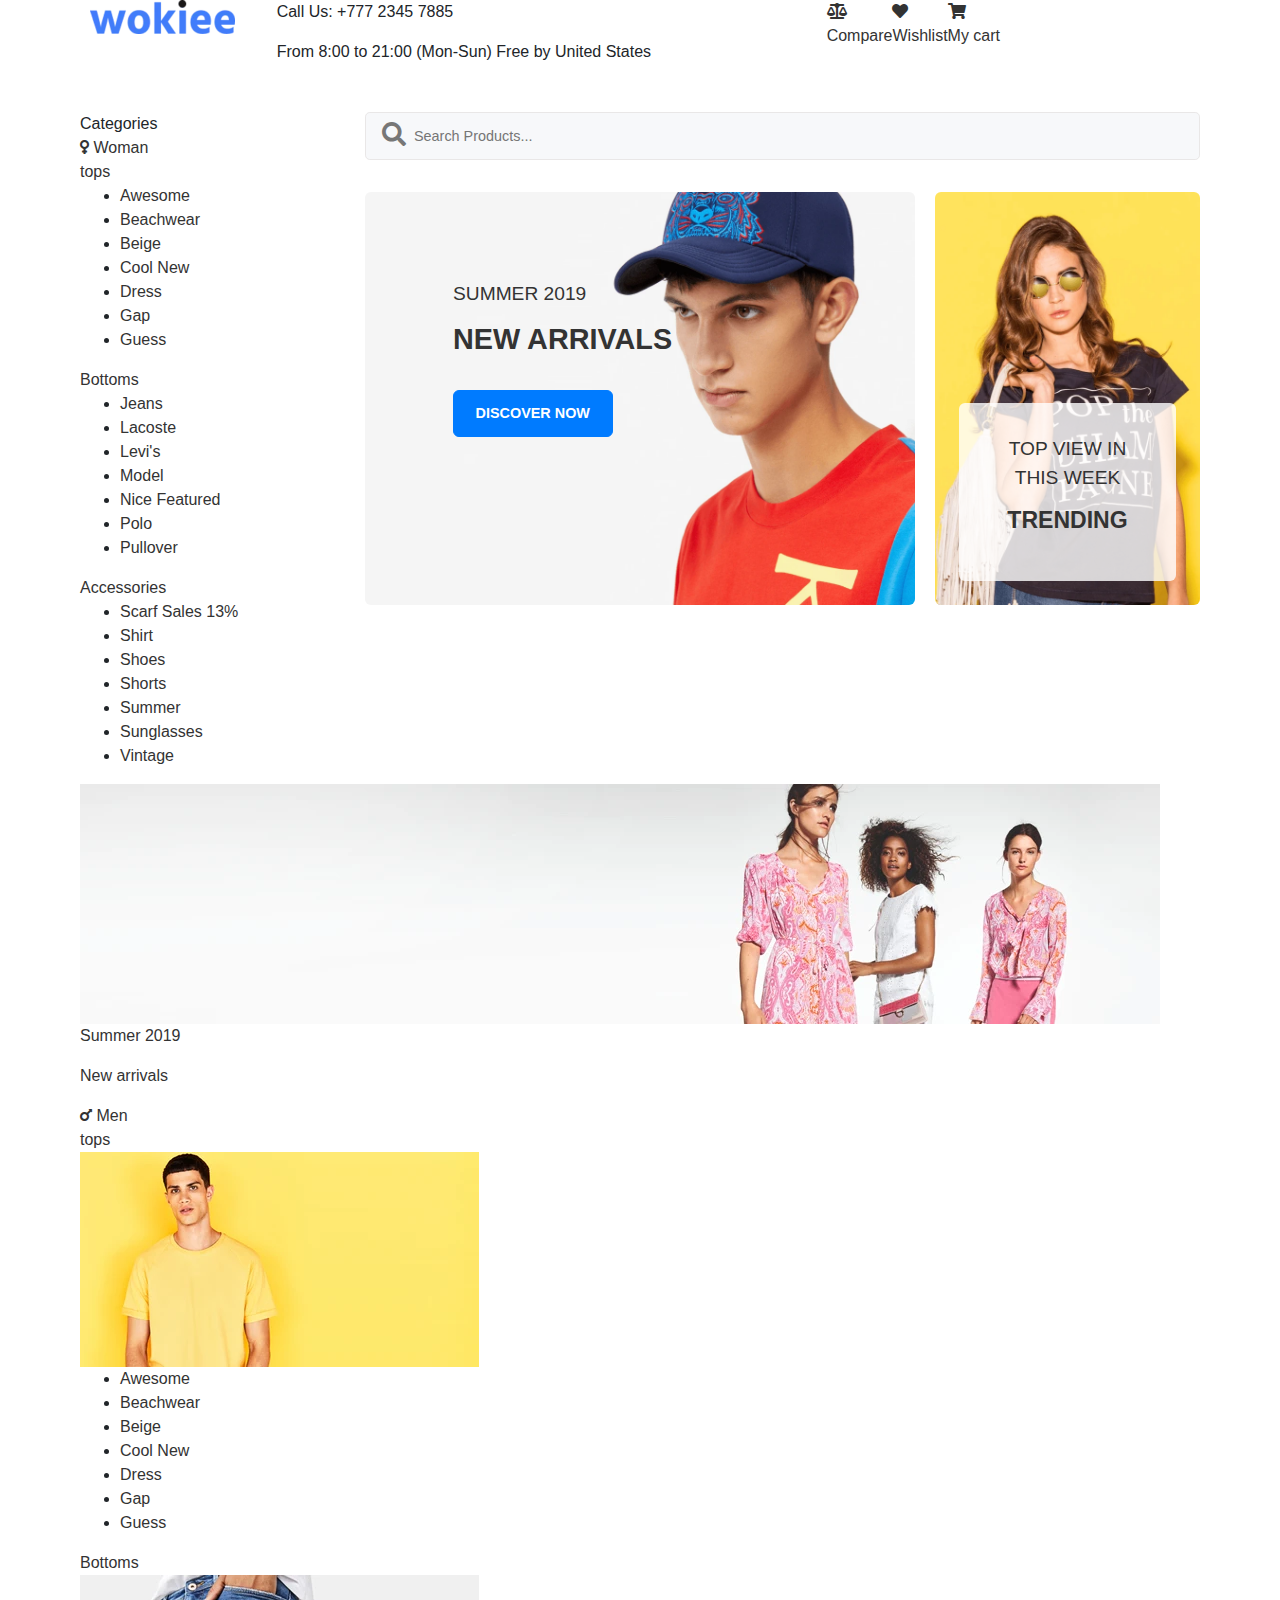
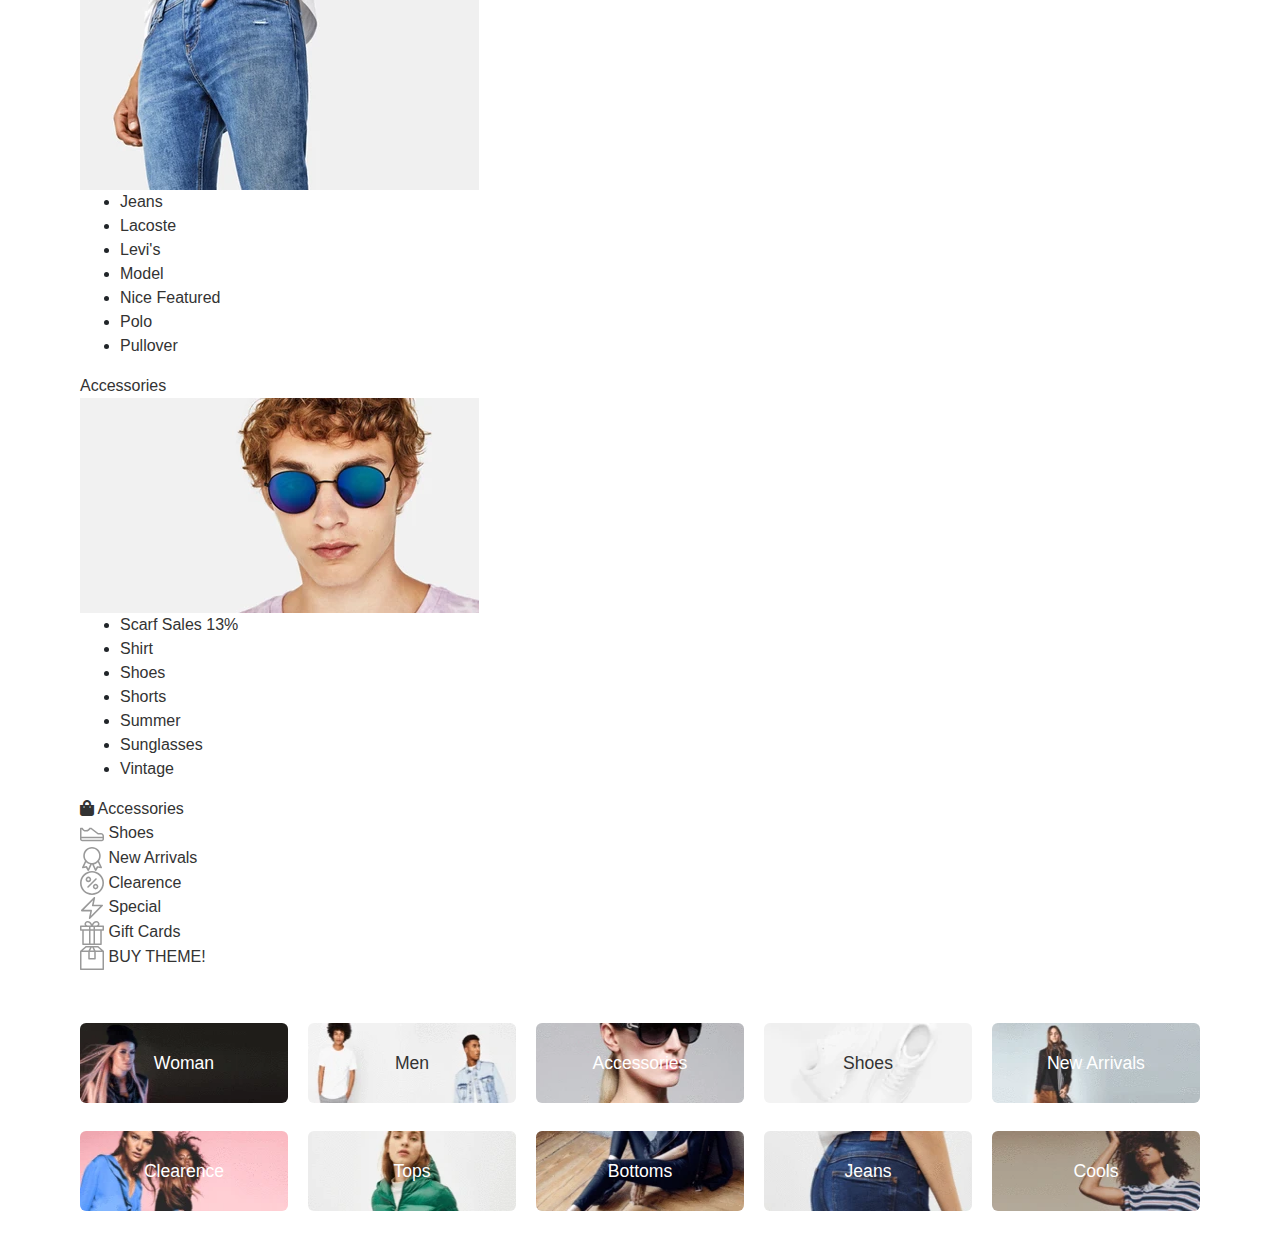
==== index.html @ 0d1ea617 "add and edit styling of componets: header, Menu, SearchBar, Banner, FeaturedCategories to home" ====
<!DOCTYPE html>
<html lang="en">
<head>
    <meta charset="UTF-8">
    <meta name="viewport" content="width=device-width, initial-scale=1.0">
    <title>My shop</title>
    <link rel="stylesheet" href="/assets/css/all.css">
    <link rel="stylesheet" href="/assets/css/bootstrap.min.css">
    <link rel="stylesheet" href="/assets/css/owl.carousel.min.css">
    <link rel="stylesheet" href="/assets/css/owl.theme.default.min.css">
    <link rel="stylesheet" href="/assets/css/index.css">
    <link rel="stylesheet" href="/views/components/Header/header.css">
    <link rel="stylesheet" href="/views/components/Menu/menu.css">
    <link rel="stylesheet" href="/views/components/SearchBar/searchbar.css">
    <link rel="stylesheet" href="/views/components/Banner/banner.css">
    <link rel="stylesheet" href="/views/components/FeaturedCategories/featured-categories.css">

</head>
<body>
    <div class="container">
        <div class="header-wrapper .row d-lg-flex">
            <div class="header-logo col-md-2">
                <a href="#"><img src="/assets/images/Logo_145x.webp" alt="logo"></a>
            </div>
            <div class="header-desc col-md-6">
                <p class="title">Call Us: +777 2345 7885</p>
                <p>From 8:00 to 21:00 (Mon-Sun) Free by United States</p>
            </div>
            <div class="header-compare" title="Compare">
                <a href="#">
                    <i class="fas fa-balance-scale"></i>
                    <p class="text">Compare</p>
                </a>
            </div>
            <div class="header-wishlist" title="Wishlist">
                <a href="#">
                    <i class="fas fa-heart"></i>
                    <p class="text">Wishlist</p>
                </a>
            </div>
            <div class="header-cart" title="My cart">
                <a href="#">
                    <i class="fas fa-shopping-cart"></i>
                    <p class="text">My cart</p>
                </a>
            </div>
        </div>
        <div class="row index-section-2">
            <div class="col-3 d-md-none d-lg-block">
                <div class="menu-wrapper">
                    <div class="menu-title">
                        <span>Categories</span>
                    </div>
                    <div class="nav-wrapper">
                        <div class="menu-item h-sub-menu">
                            <a href="#">
                                <i class="fas fa-venus"></i>
                                <span>Woman</span>
                            </a>
                            <div class="sub-menu-wrapper">
                                <div class="sub-menu">
                                    <div class="sub-col">
                                        <a href="#" class="sub-menu-title">
                                            tops
                                        </a>
                                        <ul>
                                            <li><a href="#">Awesome</a></li>
                                            <li><a href="#">Beachwear</a></li>
                                            <li><a href="#">Beige</a></li>
                                            <li><a href="#">Cool <span class="label new-label">New</span></a></li>
                                            <li><a href="#">Dress</a></li>
                                            <li><a href="#">Gap</a></li>
                                            <li><a href="#">Guess</a></li>
                                        </ul>
                                    </div>
                                    <div class="sub-col">
                                        <a href="#" class="sub-menu-title">
                                            Bottoms
                                        </a>
                                        <ul>
                                            <li><a href="#">Jeans</a></li>
                                            <li><a href="#">Lacoste</a></li>
                                            <li><a href="#">Levi's</a></li>
                                            <li><a href="#">Model</a></li>
                                            <li><a href="#">Nice <span class="label feature-label">Featured</span></a></li>
                                            <li><a href="#">Polo</a></li>
                                            <li><a href="#">Pullover</a></li>
                                        </ul>
                                    </div>
                                    <div class="sub-col">
                                        <a href="#" class="sub-menu-title">
                                            Accessories
                                        </a>
                                        <ul>
                                            <li><a href="#">Scarf <span class="label sale-label">Sales 13%</span></a></li>
                                            <li><a href="#">Shirt</a></li>
                                            <li><a href="#">Shoes</a></li>
                                            <li><a href="#">Shorts</a></li>
                                            <li><a href="#">Summer</a></li>
                                            <li><a href="#">Sunglasses</a></li>
                                            <li><a href="#">Vintage</a></li>
                                        </ul>
                                    </div>
                                    <div class="sub-row">
                                        <a class="banner" href="#">
                                            <img src="/assets/images/01_1120x.webp" alt="">
                                            <div class="overlay">
                                                <p class="text-1">Summer <span class="blue-color">2019</span></p>
                                                <p class="text-2">New arrivals</p>
                                            </div>
                                        </a>
                                    </div>
                                </div>
                            </div>
                        </div>
                        <div class="menu-item h-sub-menu">
                            <a href="#">
                                <i class="fas fa-mars"></i>
                                <span>Men</span>
                            </a>
                            <div class="sub-menu-wrapper">
                                <div class="sub-menu">
                                    <div class="sub-col">
                                        <a href="#" class="sub-menu-title">
                                            tops
                                            <img src="/assets/images/04_400x.webp" alt="">
                                        </a>
                                        <ul>
                                            <li><a href="#">Awesome</a></li>
                                            <li><a href="#">Beachwear</a></li>
                                            <li><a href="#">Beige</a></li>
                                            <li><a href="#">Cool <span class="label new-label">New</span></a></li>
                                            <li><a href="#">Dress</a></li>
                                            <li><a href="#">Gap</a></li>
                                            <li><a href="#">Guess</a></li>
                                        </ul>
                                    </div>
                                    <div class="sub-col">
                                        <a href="#" class="sub-menu-title">
                                            Bottoms
                                            <img src="/assets/images/05_400x.webp" alt="">
                                        </a>
                                        <ul>
                                            <li><a href="#">Jeans</a></li>
                                            <li><a href="#">Lacoste</a></li>
                                            <li><a href="#">Levi's</a></li>
                                            <li><a href="#">Model</a></li>
                                            <li><a href="#">Nice <span class="label feature-label">Featured</span></a></li>
                                            <li><a href="#">Polo</a></li>
                                            <li><a href="#">Pullover</a></li>
                                        </ul>
                                    </div>
                                    <div class="sub-col">
                                        <a href="#" class="sub-menu-title">
                                            Accessories
                                            <img src="/assets/images/06_400x.webp" alt="">
                                        </a>
                                        <ul>
                                            <li><a href="#">Scarf <span class="label sale-label">Sales 13%</span></a></li>
                                            <li><a href="#">Shirt</a></li>
                                            <li><a href="#">Shoes</a></li>
                                            <li><a href="#">Shorts</a></li>
                                            <li><a href="#">Summer</a></li>
                                            <li><a href="#">Sunglasses</a></li>
                                            <li><a href="#">Vintage</a></li>
                                        </ul>
                                    </div>
                                </div>
                            </div>
                        </div>
                        <div class="menu-item">
                            <a href="#">
                                <i class="fas fa-shopping-bag"></i>
                                <span>Accessories</span>
                            </a>
                        </div>
                        <div class="menu-item">
                            <a href="#">
                                <svg width="24" height="24" viewBox="0 0 24 24" fill="none" xmlns="http://www.w3.org/2000/svg">
                                    <path d="M21 11H18.2344L11.6953 5.89062C11.6172 5.85938 11.5391 5.82812 11.4609 5.79688C11.3984 5.76562 11.3281 5.75 11.25 5.75H9.75C9.59375 5.75 9.46094 5.78906 9.35156 5.86719C9.24219 5.94531 9.14844 6.05469 9.07031 6.19531C9.07031 6.19531 8.83594 6.5 8.36719 7.10938C7.91406 7.70312 7.125 8 6 8C4.90625 8 4.125 7.71094 3.65625 7.13281C3.20312 6.55469 2.96094 6.24219 2.92969 6.19531C2.85156 6.05469 2.75781 5.94531 2.64844 5.86719C2.53906 5.78906 2.40625 5.75 2.25 5.75H0.75C0.53125 5.75 0.351562 5.82031 0.210938 5.96094C0.0703125 6.10156 0 6.28125 0 6.5V17C0 17.6406 0.210938 18.1797 0.632812 18.6172C1.07031 19.0391 1.60938 19.25 2.25 19.25H21.75C22.3906 19.25 22.9219 19.0391 23.3438 18.6172C23.7812 18.1797 24 17.6406 24 17V14C24 13.1719 23.7031 12.4688 23.1094 11.8906C22.5312 11.2969 21.8281 11 21 11ZM1.80469 7.25C2.07031 7.625 2.53125 8.09375 3.1875 8.65625C3.85938 9.21875 4.79688 9.5 6 9.5C7.20312 9.5 8.13281 9.21875 8.78906 8.65625C9.46094 8.09375 9.92969 7.625 10.1953 7.25H11.0156L17.5547 12.3594C17.6328 12.3906 17.7031 12.4219 17.7656 12.4531C17.8438 12.4844 17.9219 12.5 18 12.5H21C21.4062 12.5 21.7578 12.6484 22.0547 12.9453C22.3516 13.2422 22.5 13.5938 22.5 14V14.75H1.5V7.25H1.80469ZM21.75 17.75H2.25C2.03125 17.75 1.85156 17.6797 1.71094 17.5391C1.57031 17.3984 1.5 17.2188 1.5 17V16.25H22.5V17C22.5 17.2188 22.4297 17.3984 22.2891 17.5391C22.1484 17.6797 21.9688 17.75 21.75 17.75Z" fill="#999999"></path>
                                    </svg>
                                <span>Shoes</span>
                            </a>
                        </div>
                        <div class="menu-item">
                            <a href="#">
                                <svg width="24" height="24" viewBox="0 0 24 24" fill="none" xmlns="http://www.w3.org/2000/svg">
                                <path d="M2.12414 21.0408C2.20689 21.1578 2.31448 21.2414 2.44689 21.2915C2.59585 21.325 2.72826 21.3417 2.84412 21.3417L5.94751 20.8652L7.53644 23.5987C7.6192 23.7158 7.71851 23.8161 7.83437 23.8997C7.95023 23.9666 8.09091 24 8.25643 24C8.25643 24 8.28126 24 8.33091 24C8.47987 24 8.61228 23.9582 8.72814 23.8746C8.86055 23.791 8.96814 23.674 9.0509 23.5235L11.8315 17.5799C11.8646 17.5799 11.8895 17.5799 11.906 17.5799C11.9226 17.5799 11.9474 17.5799 11.9805 17.5799C12.0136 17.5799 12.0384 17.5799 12.055 17.5799C12.0715 17.5799 12.0964 17.5799 12.1295 17.5799L14.9101 23.5235C14.9928 23.6405 15.0922 23.7492 15.208 23.8495C15.3404 23.9498 15.4811 24 15.6301 24C15.6466 24 15.6715 24 15.7046 24C15.837 24 15.9694 23.9666 16.1018 23.8997C16.2342 23.8161 16.3418 23.7158 16.4245 23.5987L18.0135 20.8652L21.1169 21.3417C21.2824 21.3918 21.4231 21.3835 21.5389 21.3166C21.6548 21.2497 21.7541 21.1578 21.8369 21.0408C21.9196 20.907 21.9693 20.7732 21.9858 20.6395C22.0189 20.489 21.9941 20.3553 21.9113 20.2382L18.9817 14.0439C19.5279 13.325 19.95 12.5225 20.2479 11.6364C20.5624 10.7335 20.7196 9.79728 20.7196 8.82759C20.7196 7.60711 20.4879 6.46186 20.0245 5.39185C19.5776 4.32184 18.9569 3.38558 18.1624 2.58307C17.368 1.78056 16.4411 1.1536 15.3818 0.702194C14.3225 0.234065 13.1887 0 11.9805 0C10.7722 0 9.63019 0.225705 8.55435 0.677116C7.49506 1.12853 6.56819 1.74713 5.77372 2.53292C4.9958 3.3187 4.37513 4.2466 3.91169 5.31661C3.4648 6.38662 3.24135 7.53187 3.24135 8.75235C3.24135 9.75549 3.39032 10.7001 3.68824 11.5862C4.00272 12.4556 4.43306 13.2497 4.97925 13.9687L2.04965 20.1379C2.01655 20.3051 2 20.4639 2 20.6144C2 20.7649 2.04138 20.907 2.12414 21.0408ZM17.6162 19.185C17.4673 19.1515 17.3183 19.1682 17.1694 19.2351C17.0204 19.302 16.9045 19.419 16.8218 19.5862L15.7046 21.5172L13.8177 17.4295C14.5625 17.2623 15.2825 17.0031 15.9777 16.652C16.6728 16.3009 17.3018 15.8579 17.8645 15.3229L19.8507 19.5862L17.6162 19.185ZM11.9805 1.52978C12.9736 1.52978 13.9005 1.72205 14.7611 2.10658C15.6384 2.4744 16.3997 2.98433 17.0452 3.63636C17.6907 4.2884 18.1955 5.05747 18.5597 5.94357C18.9404 6.81296 19.1307 7.74922 19.1307 8.75235C19.1307 9.5883 18.99 10.3908 18.7086 11.1599C18.4438 11.9122 18.0549 12.6061 17.5418 13.2414C17.5087 13.2915 17.4673 13.3333 17.4176 13.3668C17.3845 13.4002 17.3431 13.442 17.2935 13.4922C16.6976 14.1776 15.9942 14.7294 15.1832 15.1473C14.3722 15.5653 13.4867 15.8161 12.5267 15.8997C12.5267 15.8997 12.5019 15.8997 12.4522 15.8997C12.3695 15.8997 12.2784 15.8997 12.1791 15.8997C12.0798 15.8997 11.9888 15.8997 11.906 15.8997C11.8233 15.8997 11.7405 15.8997 11.6577 15.8997C11.575 15.8997 11.5005 15.8997 11.4343 15.8997C11.3846 15.8997 11.3433 15.8997 11.3102 15.8997C11.2771 15.8997 11.2605 15.8997 11.2605 15.8997C10.3502 15.8161 9.50606 15.5653 8.72814 15.1473C7.95023 14.7294 7.26334 14.1776 6.66749 13.4922C6.61784 13.4086 6.56819 13.3333 6.51853 13.2665C6.48543 13.1829 6.4275 13.1243 6.34474 13.0909C5.86475 12.5225 5.49234 11.8704 5.22752 11.1348C4.9627 10.3824 4.83029 9.5883 4.83029 8.75235C4.83029 7.74922 5.01235 6.81296 5.37649 5.94357C5.75717 5.05747 6.27026 4.2884 6.91577 3.63636C7.56127 2.98433 8.31436 2.4744 9.17503 2.10658C10.0523 1.72205 10.9874 1.52978 11.9805 1.52978ZM6.09647 15.2476C6.65922 15.7659 7.28817 16.209 7.98333 16.5768C8.67849 16.9279 9.39847 17.1787 10.1433 17.3292L8.25643 21.442L7.13921 19.511C7.05645 19.3939 6.94059 19.302 6.79163 19.2351C6.64267 19.1515 6.4937 19.1097 6.34474 19.1097L4.18478 19.4357L6.09647 15.2476Z" fill="#999999"></path>
                                </svg>
                                <span>New Arrivals</span>
                            </a>
                        </div>
                        <div class="menu-item">
                            <a href="#">
                                <svg width="24" height="24" viewBox="0 0 24 24" fill="none" xmlns="http://www.w3.org/2000/svg">
                                <path d="M12 0C10.3333 0 8.76667 0.316667 7.3 0.95C5.85 1.56667 4.58333 2.41667 3.5 3.5C2.41667 4.58333 1.55833 5.85833 0.925 7.325C0.308333 8.775 0 10.3333 0 12C0 13.6667 0.308333 15.225 0.925 16.675C1.55833 18.125 2.41667 19.4 3.5 20.5C4.58333 21.5833 5.85 22.4417 7.3 23.075C8.76667 23.6917 10.3333 24 12 24C13.6667 24 15.225 23.6917 16.675 23.075C18.125 22.4417 19.3917 21.5833 20.475 20.5C21.575 19.4167 22.4333 18.15 23.05 16.7C23.6833 15.2333 24 13.6667 24 12C24 10.3333 23.6833 8.775 23.05 7.325C22.4333 5.875 21.5833 4.60833 20.5 3.525C19.4167 2.425 18.1417 1.56667 16.675 0.95C15.225 0.316667 13.6667 0 12 0ZM12 22.4C10.5667 22.4 9.21667 22.1333 7.95 21.6C6.68333 21.05 5.575 20.3083 4.625 19.375C3.69167 18.425 2.95 17.3167 2.4 16.05C1.86667 14.7833 1.6 13.4333 1.6 12C1.6 10.5667 1.86667 9.21667 2.4 7.95C2.95 6.68333 3.69167 5.58333 4.625 4.65C5.575 3.7 6.68333 2.95833 7.95 2.425C9.21667 1.875 10.5667 1.6 12 1.6C13.4333 1.6 14.7833 1.875 16.05 2.425C17.3167 2.95833 18.4167 3.7 19.35 4.65C20.3 5.58333 21.0417 6.68333 21.575 7.95C22.125 9.21667 22.4 10.5667 22.4 12C22.4 13.4333 22.125 14.7833 21.575 16.05C21.0417 17.3167 20.3 18.425 19.35 19.375C18.4167 20.3083 17.3167 21.05 16.05 21.6C14.7833 22.1333 13.4333 22.4 12 22.4ZM11.2 8.4C11.2 7.63333 10.925 6.975 10.375 6.425C9.825 5.875 9.16667 5.6 8.4 5.6C7.63333 5.6 6.975 5.875 6.425 6.425C5.875 6.975 5.6 7.63333 5.6 8.4C5.6 9.16667 5.875 9.825 6.425 10.375C6.975 10.925 7.63333 11.2 8.4 11.2C9.16667 11.2 9.825 10.925 10.375 10.375C10.925 9.825 11.2 9.16667 11.2 8.4ZM7.2 8.4C7.2 8.08333 7.31667 7.80833 7.55 7.575C7.8 7.325 8.08333 7.2 8.4 7.2C8.71667 7.2 8.99167 7.325 9.225 7.575C9.475 7.80833 9.6 8.08333 9.6 8.4C9.6 8.71667 9.475 9 9.225 9.25C8.99167 9.48333 8.71667 9.6 8.4 9.6C8.08333 9.6 7.8 9.48333 7.55 9.25C7.31667 9 7.2 8.71667 7.2 8.4ZM15.6 12.8C14.8333 12.8 14.175 13.075 13.625 13.625C13.075 14.175 12.8 14.8333 12.8 15.6C12.8 16.3667 13.075 17.025 13.625 17.575C14.175 18.125 14.8333 18.4 15.6 18.4C16.3667 18.4 17.025 18.125 17.575 17.575C18.125 17.025 18.4 16.3667 18.4 15.6C18.4 14.8333 18.125 14.175 17.575 13.625C17.025 13.075 16.3667 12.8 15.6 12.8ZM15.6 16.8C15.2833 16.8 15 16.6833 14.75 16.45C14.5167 16.2 14.4 15.9167 14.4 15.6C14.4 15.2833 14.5167 15.0083 14.75 14.775C15 14.525 15.2833 14.4 15.6 14.4C15.9167 14.4 16.1917 14.525 16.425 14.775C16.675 15.0083 16.8 15.2833 16.8 15.6C16.8 15.9167 16.675 16.2 16.425 16.45C16.1917 16.6833 15.9167 16.8 15.6 16.8ZM16.55 7.45C16.4 7.28333 16.2167 7.2 16 7.2C15.7833 7.2 15.6 7.28333 15.45 7.45L7.45 15.45C7.28333 15.6 7.2 15.7833 7.2 16C7.2 16.2167 7.28333 16.4 7.45 16.55C7.51667 16.6333 7.6 16.7 7.7 16.75C7.81667 16.7833 7.91667 16.8 8 16.8C8.08333 16.8 8.175 16.7833 8.275 16.75C8.39167 16.7 8.48333 16.6333 8.55 16.55L16.55 8.55C16.7167 8.4 16.8 8.21667 16.8 8C16.8 7.78333 16.7167 7.6 16.55 7.45Z" fill="#999999"></path>
                                </svg>
                                <span>Clearence</span>
                            </a>
                        </div>
                        <div class="menu-item">
                            <a href="#">
                                <svg width="24" height="24" viewBox="0 0 24 24" fill="none" xmlns="http://www.w3.org/2000/svg">
                                <path d="M14.7465 1.11002C14.583 1.022 14.4114 0.986797 14.2315 1.0044C14.068 1.0044 13.9291 1.06601 13.8146 1.18924L1.25924 13.8638C1.12845 14.0398 1.04671 14.2158 1.01401 14.3919C0.981316 14.5503 1.00584 14.7175 1.08758 14.8936C1.13662 15.0168 1.22654 15.1312 1.35732 15.2368C1.48811 15.3425 1.63524 15.3953 1.79873 15.3953H10.2834L8.86115 21.9966C8.82845 22.155 8.8448 22.3311 8.91019 22.5247C8.97558 22.7007 9.09002 22.8328 9.2535 22.9208C9.33524 22.956 9.40064 22.9824 9.44968 23C9.49873 23 9.56412 23 9.64586 23C9.7276 23 9.81752 22.9824 9.91561 22.9472C10.03 22.8944 10.12 22.824 10.1854 22.7359L22.7408 10.0614C22.8716 9.93819 22.9533 9.79736 22.986 9.63893C23.0187 9.4805 22.9942 9.31326 22.9124 9.13723C22.8634 9.014 22.7735 8.89958 22.6427 8.79396C22.5119 8.68834 22.3648 8.63553 22.2013 8.63553H13.7166L15.1389 2.03421C15.1716 1.87578 15.1552 1.70854 15.0898 1.53251C15.0244 1.33887 14.91 1.19804 14.7465 1.11002ZM20.2395 10.3255L10.9701 19.6993L12 14.8144C12.0327 14.6735 12.0327 14.5503 12 14.4447C11.9673 14.3215 11.9183 14.2158 11.8529 14.1278C11.7711 13.9518 11.673 13.8374 11.5586 13.7846C11.4442 13.7317 11.3297 13.7053 11.2153 13.7053H3.76051L13.0299 4.33147L12 9.32206C11.9673 9.44529 11.9673 9.56851 12 9.69174C12.0327 9.79736 12.0817 9.89418 12.1471 9.9822C12.2289 10.0702 12.327 10.1494 12.4414 10.2198C12.5558 10.2903 12.6703 10.3255 12.7847 10.3255H20.2395Z" fill="#999999"></path>
                                </svg>
                                <span>Special</span>
                            </a>
                        </div>
                        <div class="menu-item">
                            <a href="#">
                                <svg width="24" height="24" viewBox="0 0 24 24" fill="none" xmlns="http://www.w3.org/2000/svg">
                                <path d="M23.25 4.5H19.0781C19.2031 4.28125 19.3047 4.04688 19.3828 3.79688C19.4609 3.54688 19.5 3.28125 19.5 3C19.5 2.17188 19.2031 1.46875 18.6094 0.890625C18.0312 0.296875 17.3281 0 16.5 0C15.3281 0 14.375 0.359375 13.6406 1.07812C12.9219 1.79688 12.375 2.51562 12 3.23438C11.625 2.51562 11.0703 1.79688 10.3359 1.07812C9.61719 0.359375 8.67188 0 7.5 0C6.67188 0 5.96094 0.296875 5.36719 0.890625C4.78906 1.46875 4.5 2.17188 4.5 3C4.5 3.28125 4.53906 3.54688 4.61719 3.79688C4.69531 4.04688 4.79688 4.28125 4.92188 4.5H0.75C0.546875 4.5 0.367188 4.57812 0.210938 4.73438C0.0703125 4.875 0 5.04688 0 5.25V9C0 9.20312 0.0703125 9.38281 0.210938 9.53906C0.367188 9.67969 0.546875 9.75 0.75 9.75H2.25V23.25C2.25 23.4531 2.32031 23.625 2.46094 23.7656C2.61719 23.9219 2.79688 24 3 24H21C21.2031 24 21.375 23.9219 21.5156 23.7656C21.6719 23.625 21.75 23.4531 21.75 23.25V9.75H23.25C23.4531 9.75 23.625 9.67969 23.7656 9.53906C23.9219 9.38281 24 9.20312 24 9V5.25C24 5.04688 23.9219 4.875 23.7656 4.73438C23.625 4.57812 23.4531 4.5 23.25 4.5ZM16.5 1.5C16.9062 1.5 17.2578 1.64844 17.5547 1.94531C17.8516 2.24219 18 2.59375 18 3C18 3.40625 17.8516 3.75781 17.5547 4.05469C17.2578 4.35156 16.9062 4.5 16.5 4.5H13.0547C13.3047 3.92188 13.7031 3.28125 14.25 2.57812C14.8125 1.85938 15.5625 1.5 16.5 1.5ZM13.5 6V8.25H10.5V6H13.5ZM6 3C6 2.59375 6.14844 2.24219 6.44531 1.94531C6.74219 1.64844 7.09375 1.5 7.5 1.5C8.42188 1.5 9.16406 1.85938 9.72656 2.57812C10.2891 3.28125 10.6953 3.92188 10.9453 4.5H7.5C7.09375 4.5 6.74219 4.35156 6.44531 4.05469C6.14844 3.75781 6 3.40625 6 3ZM1.5 6H9V8.25H1.5V6ZM3.75 9.75H9V22.5H3.75V9.75ZM10.5 22.5V9.75H13.5V22.5H10.5ZM20.25 22.5H15V9.75H20.25V22.5ZM22.5 8.25H15V6H22.5V8.25Z" fill="#999999"></path>
                                </svg>
                                <span>Gift Cards</span>
                            </a>
                        </div>
                        <div class="menu-item">
                            <a href="#">
                                <svg width="24" height="24" viewBox="0 0 24 24" fill="none" xmlns="http://www.w3.org/2000/svg">
                                <path d="M23.8828 4.875C23.8672 4.84375 23.8438 4.8125 23.8125 4.78125C23.7969 4.75 23.7734 4.72656 23.7422 4.71094C23.7422 4.69531 23.7422 4.6875 23.7422 4.6875L18.4922 0.1875C18.4141 0.125 18.3359 0.078125 18.2578 0.046875C18.1797 0.015625 18.0938 0 18 0H6C5.90625 0 5.82031 0.015625 5.74219 0.046875C5.66406 0.078125 5.58594 0.125 5.50781 0.1875L0.257812 4.6875C0.257812 4.6875 0.25 4.69531 0.234375 4.71094C0.21875 4.72656 0.195312 4.75 0.164062 4.78125C0.148438 4.8125 0.132812 4.84375 0.117188 4.875C0.101562 4.89062 0.0859375 4.90625 0.0703125 4.92188C0.0703125 4.92188 0.0703125 4.92969 0.0703125 4.94531C0.0546875 4.99219 0.0390625 5.04688 0.0234375 5.10938C0.0078125 5.15625 0 5.20312 0 5.25V23.25C0 23.4531 0.0703125 23.625 0.210938 23.7656C0.367188 23.9219 0.546875 24 0.75 24H23.25C23.4531 24 23.625 23.9219 23.7656 23.7656C23.9219 23.625 24 23.4531 24 23.25V5.25C24 5.20312 23.9922 5.15625 23.9766 5.10938C23.9609 5.04688 23.9453 4.99219 23.9297 4.94531C23.9297 4.92969 23.9219 4.92188 23.9062 4.92188C23.9062 4.90625 23.8984 4.89062 23.8828 4.875ZM21.2344 4.5H15.4688L13.9688 1.5H17.7188L21.2344 4.5ZM9.75 6H14.25V12H9.75V6ZM12.2812 1.5L13.7812 4.5H10.2188L11.7188 1.5H12.2812ZM6.28125 1.5H10.0312L8.53125 4.5H2.76562L6.28125 1.5ZM1.5 22.5V6H8.25V12.75C8.25 12.9531 8.32031 13.1328 8.46094 13.2891C8.61719 13.4297 8.79688 13.5 9 13.5H15C15.2031 13.5 15.375 13.4297 15.5156 13.2891C15.6719 13.1328 15.75 12.9531 15.75 12.75V6H22.5V22.5H1.5Z" fill="#999999"></path>
                                </svg>
                                <span>BUY THEME!</span>
                            </a>
                        </div>
                    </div>
                </div>
            </div>
            <div class="col-md-12 col-lg-9">
                <div class="row search-wrapper">
                    <form class="col-12" action="#" method="post">
                        <button class="btn-submit-search" type="submit">
                            <i class="fas fa-search"></i>
                        </button>
                        <input class="search-bar" type="search" placeholder="Search Products..." aria-label="Search Products..." autocomplete="off">
                    </form>
                </div>
                <div class="row banner-wrapper">
                    <div class="col-md-8">
                        <div class="banner-frame">
                            <img class="fit-frame" src="/assets/images/lay20_03_x1024.webp" alt="">
                            <div class="banner-overlay">
                                <div class="caption-t1">Summer 2019</div>
                                <div class="caption-t2">New arrivals</div>
                                <a class="btn btn-primary" href="#">Discover now</a>
                            </div>
                        </div>
                    </div>
                    <div class="col-md-4">
                        <div class="banner-frame">
                            <a href="#">
                                <img src="/assets/images/lay20_04_1024x.webp" alt="">
                                <div class="banner-overlay overlay-t2">
                                    <div class="frame-content-t2">
                                        <div class="caption-t1">Top view in this week</div>
                                        <div class="caption-t2">Trending</div>
                                    </div>
                                </div>
                            </a>
                        </div>
                    </div>
                </div>
            </div>
        </div>
        <div class="row index-section-3 featured-categories">
            <div class="col-6 col-sm-4 col-cus-5">
                <a class="banner" href="#">
                    <img src="/assets/images/lay20_10_x80.webp" alt="">
                    <div class="overlay">
                        Woman
                    </div>
                </a>
            </div>
            <div class="col-6 col-sm-4 col-cus-5">
                <a class="banner black" href="#">
                    <img src="/assets/images/lay20_11_x80.webp" alt="">
                    <div class="overlay">
                        Men
                    </div>
                </a>
            </div>
            <div class="col-6 col-sm-4 col-cus-5">
                <a class="banner" href="#">
                    <img src="/assets/images/lay20_12_x80.webp" alt="">
                    <div class="overlay">
                        Accessories
                    </div>
                </a>
            </div>
            <div class="col-6 col-sm-4 col-cus-5">
                <a class="banner black" href="#">
                    <img src="/assets/images/lay20_13_x80.webp" alt="">
                    <div class="overlay">
                        Shoes
                    </div>
                </a>
            </div>
            <div class="col-6 col-sm-4 col-cus-5">
                <a class="banner" href="#">
                    <img src="/assets/images/lay20_14_x80.webp" alt="">
                    <div class="overlay">
                        New Arrivals
                    </div>
                </a>
            </div>
            <div class="col-6 col-sm-4 col-cus-5">
                <a class="banner" href="#">
                    <img src="/assets/images/lay20_15_x80.webp" alt="">
                    <div class="overlay">
                        Clearence
                    </div>
                </a>
            </div>
            <div class="col-6 col-sm-4 col-cus-5">
                <a class="banner" href="#">
                    <img src="/assets/images/lay20_16_x80.webp" alt="">
                    <div class="overlay">
                        Tops
                    </div>
                </a>
            </div>
            <div class="col-6 col-sm-4 col-cus-5">
                <a class="banner" href="#">
                    <img src="/assets/images/lay20_17_x80.webp" alt="">
                    <div class="overlay">
                        Bottoms
                    </div>
                </a>
            </div>
            <div class="col-6 col-sm-4 col-cus-5">
                <a class="banner" href="#">
                    <img src="/assets/images/lay20_18_x80.webp" alt="">
                    <div class="overlay">
                        Jeans
                    </div>
                </a>
            </div>
            <div class="col-6 col-sm-4 col-cus-5">
                <a class="banner" href="#">
                    <img src="/assets/images/lay20_19_x80.webp" alt="">
                    <div class="overlay">
                        Cools
                    </div>
                </a>
            </div>
        </div>
    </div>

    <script src="/assets/js/jquery-3.5.1.min.js"></script>
    <script src="/assets/js/owl.carousel.js"></script>
</body>
</html>
---- assets/css/index.css ----
a:hover {
    text-decoration: none;
}

.container {
    padding-left: 10px;
    padding-right: 10px;
}

.index-section-2 {
    margin-bottom: 2rem;
}

.index-section-3 {
    margin-bottom: 2rem;
}

.search-wrapper {
    margin-bottom: 2rem;
}

.row {
    margin-left: -10px;
    margin-right: -10px;
}

.col, .col-1, .col-10, .col-11, .col-12, .col-2, .col-3, .col-4, .col-5, .col-6, .col-7, .col-8, .col-9, .col-auto, .col-lg, .col-lg-1, .col-lg-10, .col-lg-11, .col-lg-12, .col-lg-2, .col-lg-3, .col-lg-4, .col-lg-5, .col-lg-6, .col-lg-7, .col-lg-8, .col-lg-9, .col-lg-auto, .col-md, .col-md-1, .col-md-10, .col-md-11, .col-md-12, .col-md-2, .col-md-3, .col-md-4, .col-md-5, .col-md-6, .col-md-7, .col-md-8, .col-md-9, .col-md-auto, .col-sm, .col-sm-1, .col-sm-10, .col-sm-11, .col-sm-12, .col-sm-2, .col-sm-3, .col-sm-4, .col-sm-5, .col-sm-6, .col-sm-7, .col-sm-8, .col-sm-9, .col-sm-auto, .col-xl, .col-xl-1, .col-xl-10, .col-xl-11, .col-xl-12, .col-xl-2, .col-xl-3, .col-xl-4, .col-xl-5, .col-xl-6, .col-xl-7, .col-xl-8, .col-xl-9, .col-xl-auto {
    padding-left: 10px;
    padding-right: 10px;
}

.index-section-2 {
    margin-top: 2rem;
}
---- views/components/SearchBar/searchbar.css ----
body {
    font-family: Arial, sans-serif;
    margin: 8px;
}
* {
    box-sizing: border-box;
}
a {
    color: #333;
    text-decoration: none;
    display: inline-block;
}

a:hover {
    color: #07f;
}

input[type="search"]::-webkit-search-decoration,
input[type="search"]::-webkit-search-cancel-button,
input[type="search"]::-webkit-search-results-button,
input[type="search"]::-webkit-search-results-decoration {
  display: none;
}

.search-wrapper > form {
    margin: 0;
    position: relative;
}

.btn-submit-search {
    position: absolute;
    top: 0;
    left: 15px;
    width: 3rem;
    height: 100%;
    background: none;
    border: none;
    cursor: pointer;
}

.btn-submit-search i {
    font-size: 1.5rem;
    color: #777;
}

.search-bar {
    font-size: 0.9rem;
    border: none;
    padding: 0.1rem 0.6rem;
    padding-left: 3rem;
    width: 100%;
    height: 3rem;
    border: 1px solid #e9e7e7;
    background: #f7f8fa;
    color: #777;
    border-radius: 0.3rem;
}

.search-bar:focus {
    outline: none;
}
---- views/components/Banner/banner.css ----
body {
    font-family: Arial, sans-serif;
    margin: 0;
}
* {
    box-sizing: border-box;
}
a {
    color: #333;
    text-decoration: none;
    display: inline-block;
}

a:hover {
    color: #07f;
}

.banner-wrapper {
    overflow: hidden;
}


.banner-wrapper img {
    width: 100%;
}

.cus-col-8 {
    flex: 0 0 66.66%;
    padding: 0 10px;
}

.cus-col-4 {
    flex: 0 0 33.34%;
    padding: 0 10px;
}

.banner-frame {
    position: relative;
    border-radius: 6px;
    overflow: hidden;
    height: 100%;
}

.fit-frame {
    position: absolute;
}

.banner-frame .banner-overlay {
    position: absolute;
    width: 100%;
    height: 100%;
    font-size: 1.5rem;
    top: 0;
    left: 0;
    padding: 5.5rem;
}

.banner-frame .overlay-t2 {
    padding: 1.5rem;
    display: flex;
    align-items: flex-end;
    text-align: center;
}

.caption-t1 {
    color: #333;
    text-transform: uppercase;
    font-weight: 400;
    font-size: 0.8em;
    margin-bottom: 0.5em;
}

.caption-t2 {
    color: #333;
    text-transform: uppercase;
    font-weight: 700;
    font-size: 1.2em;
    margin-bottom: 0.5em;
}

.banner-overlay .btn {
    border-radius: 6px;
    display: inline-block;
    padding: 0.8em 1.5em;
    margin-top: 1em;
    transition: all 0.2s;
    font-size: 0.6em;
    font-weight: 700;
    text-transform: uppercase;
}

.btn-t1:hover {
    color: #fff;
    background: #2267d8;
}

.frame-content-t2 {
    width: 100%;
    color: #333;
    background: rgb(255, 255, 255, 0.8);
    border-radius: 6px;
    display: inline-block;
    padding: 2rem;
    margin-top: 1em;
    transition: all 0.2s;
    font-size: 0.8em;
}

.frame-content-t2 > .caption-t1 {
    font-size: 1em;
}

.frame-content-t2:hover {
    background: rgb(40, 121, 254, 0.8);
}

.frame-content-t2:hover div {
    color: #fff;
}
---- views/components/FeaturedCategories/featured-categories.css ----
@media (min-width: 1025px) {
    .col-cus-5 {
        flex: 0 0 20%;
    }
}

.featured-categories {
    font-size: 1.1rem;
}

.featured-categories > {
    display: flex;
}

.featured-categories .banner {
  border-radius: 6px;  
  position: relative;
  color: #fff;
  overflow: hidden;
  height: 80px;
  margin-top: 1.2em;
}

.featured-categories .black {
    color: #333;
}

.featured-categories .banner:hover .overlay {
    background: #2879fe;
}

.featured-categories .banner img {
    width: 100%;
    height: 100%;
    object-position: 50% 50%;
}

.featured-categories .overlay {
    position: absolute;
    width: 100%;
    height: 100%;
    top: 0;
    left: 0;
    display: flex;
    justify-content: center;
    align-items: center;
    transition: background 0.2s;
}
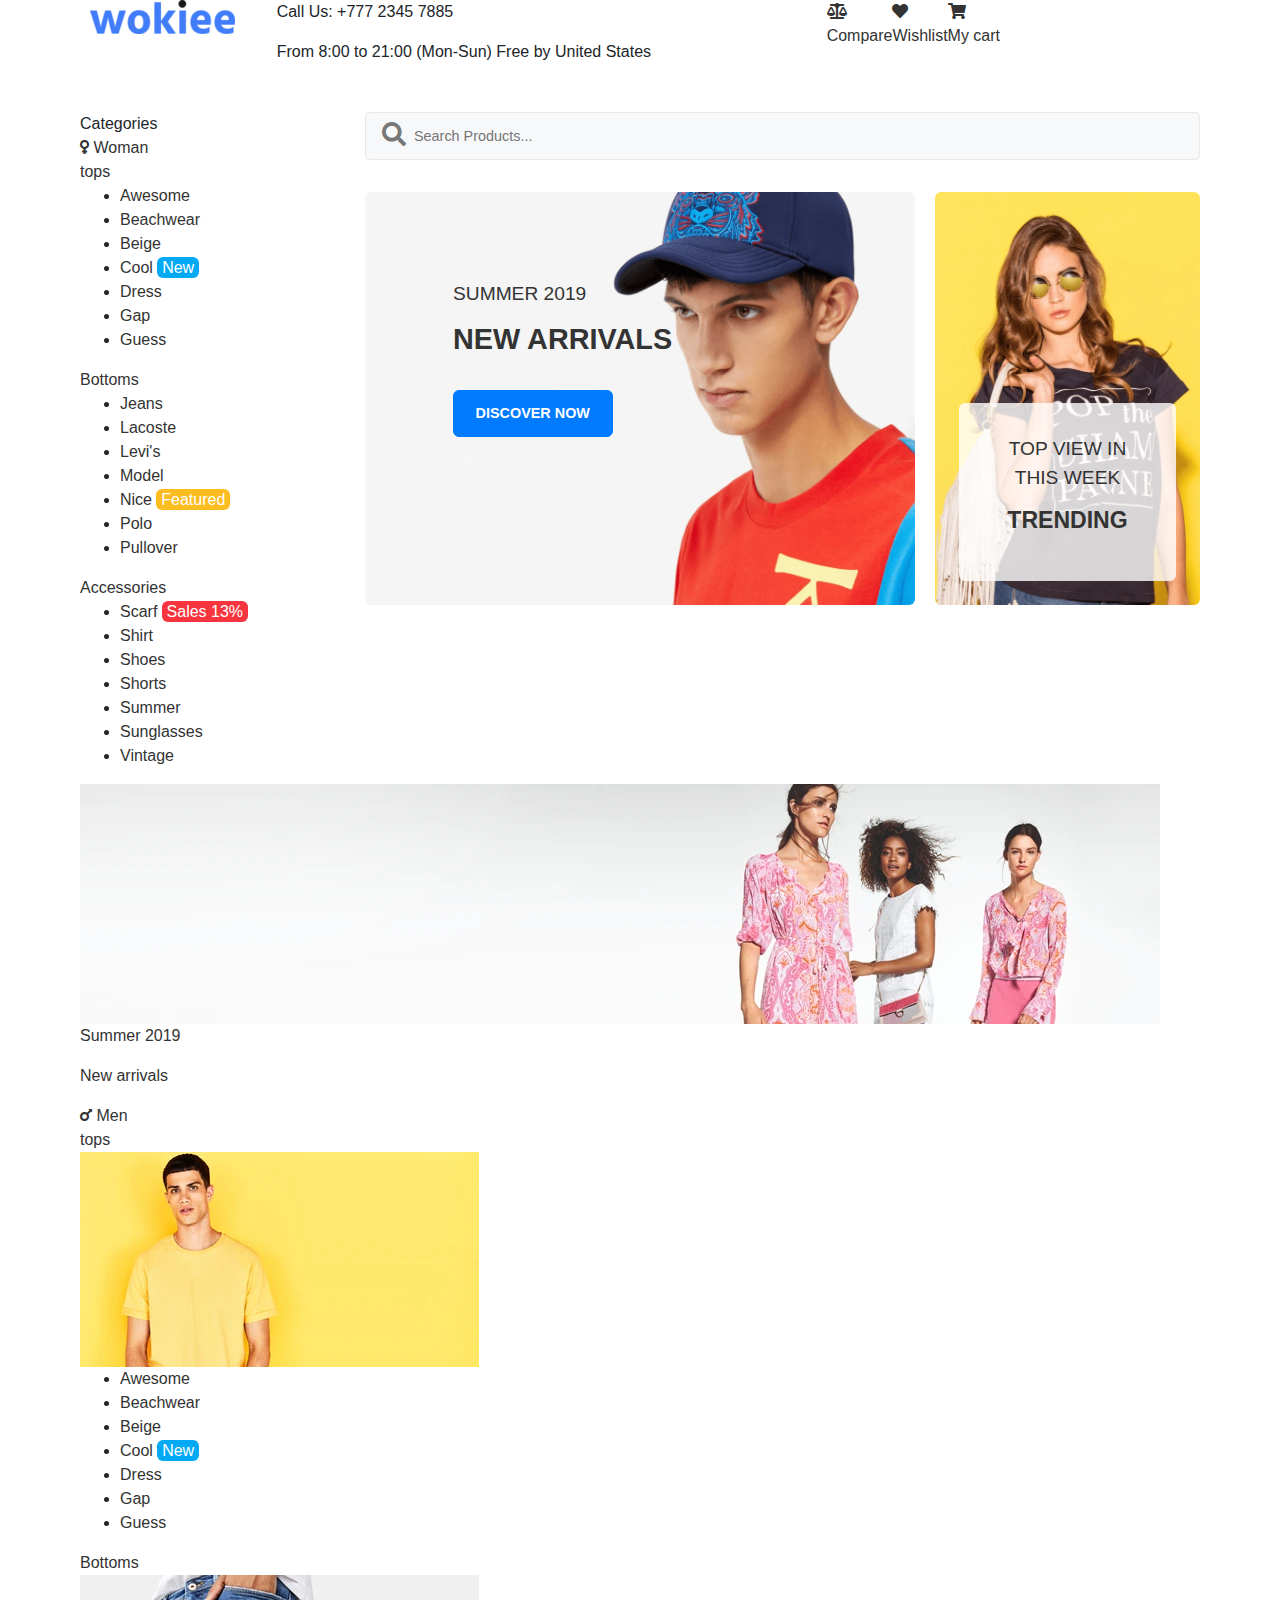
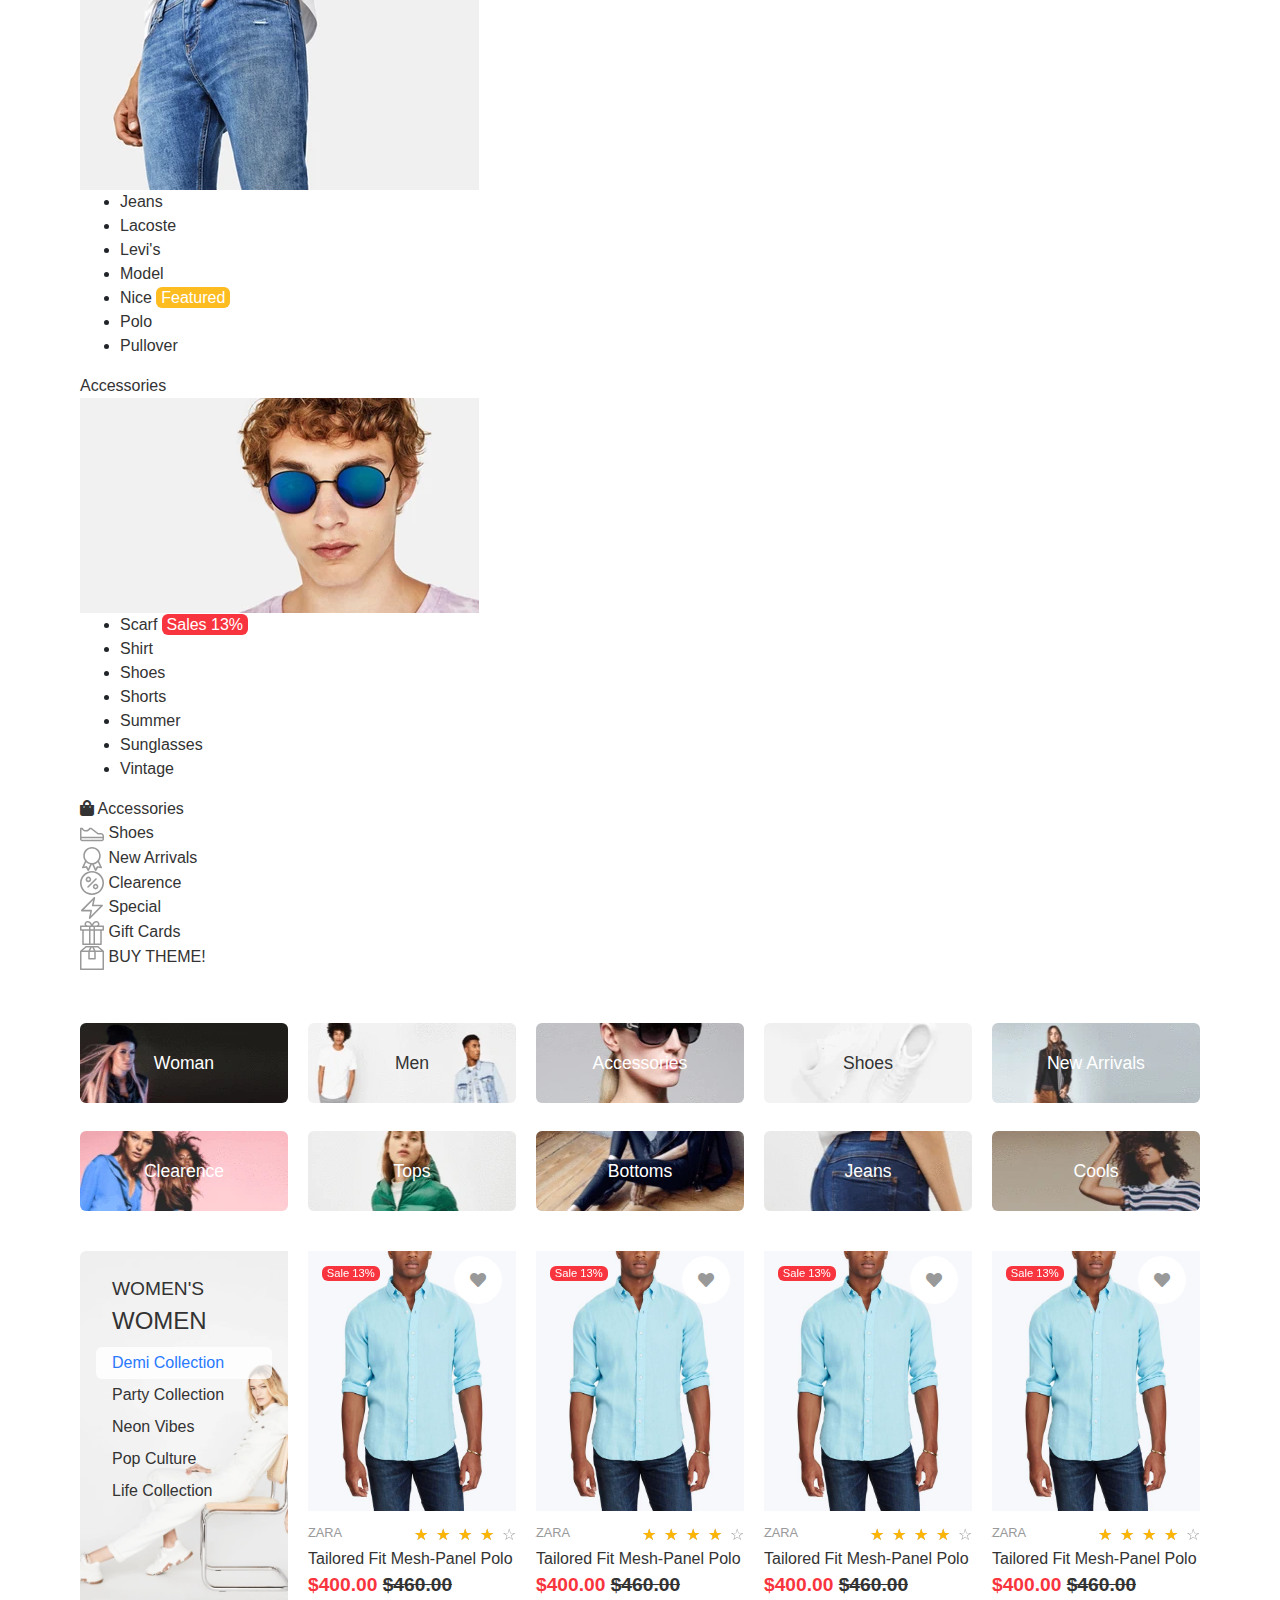
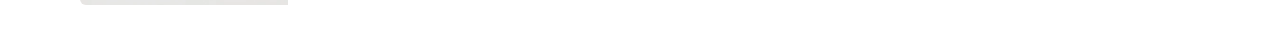
==== commit d2be414b: "add and edit styling of componets: index slider section and product item to home" ====
--- a/index.html
+++ b/index.html
@@ -14,7 +14,8 @@
     <link rel="stylesheet" href="/views/components/SearchBar/searchbar.css">
     <link rel="stylesheet" href="/views/components/Banner/banner.css">
     <link rel="stylesheet" href="/views/components/FeaturedCategories/featured-categories.css">
-
+    <link rel="stylesheet" href="/views/components/IndexSliderSection/index-slider-section.css">
+    <link rel="stylesheet" href="/views/components/ProductItem/product-item.css">
 </head>
 <body>
     <div class="container">
@@ -45,7 +46,7 @@
                 </a>
             </div>
         </div>
-        <div class="row index-section-2">
+        <div class="row index-section index-section-2">
             <div class="col-3 d-md-none d-lg-block">
                 <div class="menu-wrapper">
                     <div class="menu-title">
@@ -261,7 +262,7 @@
                 </div>
             </div>
         </div>
-        <div class="row index-section-3 featured-categories">
+        <div class="row index-section index-section-3 featured-categories">
             <div class="col-6 col-sm-4 col-cus-5">
                 <a class="banner" href="#">
                     <img src="/assets/images/lay20_10_x80.webp" alt="">
@@ -341,11 +342,435 @@
                         Cools
                     </div>
                 </a>
+            </div>
+        </div>
+        <div class="row index-section index-section-4 index-slider-section">
+            <div class="col-sm-4 col-cus-2 categories-nvarbar">
+                <div class="nvarbar-box">
+                    <img src="/assets/images/lay20_06_1024x.webp" alt="">
+                    <div class="overlay">
+                        <p class="caption-t1">Women's</p>
+                        <p class="caption-t2">Women</p>
+                        <ul>
+                            <li class="active"><a href="#">Demi Collection</a></li>
+                            <li ><a href="#">Party Collection</a></li>
+                            <li ><a href="#">Neon Vibes</a></li>
+                            <li ><a href="#">Pop Culture</a></li>
+                            <li ><a href="#">Life Collection</a></li>
+                        </ul>
+                    </div>
+                </div>
+            </div>
+            <div class="col-cus-10">
+                <div class="index-slider">
+                    <div class="owl-carousel owl-theme">
+                        <div class="item product-item-wrapper">
+                            <a href="#" class="product-img-box roll-over">
+                                <img class="img-1st" src="/assets/images/Ocean-Wash_Linen_Sport_Shirt_bf3d7287-c8bf-458e-bd19-8d583a4760d6_600x.jpg" alt="">
+                                <img class="img-2nd" src="/assets/images/Ocean-Wash_Linen_Sport_Shirt_3_e536dfd1-66c0-4690-9b4d-44bdd8c02d88_600x.jpg" alt="">
+                            </a>
+                            <div class="product-content">
+                                <div class="product-content-box">
+                                    <div class="brand-and-rating">
+                                        <div class="brand">
+                                            zara
+                                        </div>
+                                        <div class="rating">
+                                            <span>&#9734</span>
+                                            <span class="active">&#9734</span>
+                                            <span>&#9734</span>
+                                            <span>&#9734</span>
+                                            <span>&#9734</span>
+                                        </div>
+                                    </div>
+                                    <div class="title">
+                                        <a href="#">Tailored Fit Mesh-Panel Polo</a>
+                                    </div>
+                                    <div class="price sale">
+                                        <span class="sale-price">$400.00</span> 
+                                        <span class="cost-price">$460.00</span>
+                                    </div>
+                                    <div class="action">
+                                        <button class="add-to-cart btn btn-primary">
+                                            <i class="fas fa-cart-plus"></i>
+                                            <span>Add to cart</span>
+                                        </button>
+                                    </div>
+                                </div>
+                            </div>
+                            <div class="status">
+                                <span class="label sale-label">Sale 13%</span>
+                            </div>
+                            <a href="#" class="add-wishlist">
+                                <i class="fas fa-heart"></i>
+                            </a>
+                        </div>
+                        <div class="item product-item-wrapper">
+                            <a href="#" class="product-img-box roll-over">
+                                <img class="img-1st" src="/assets/images/Ocean-Wash_Linen_Sport_Shirt_bf3d7287-c8bf-458e-bd19-8d583a4760d6_600x.jpg" alt="">
+                                <img class="img-2nd" src="/assets/images/Ocean-Wash_Linen_Sport_Shirt_3_e536dfd1-66c0-4690-9b4d-44bdd8c02d88_600x.jpg" alt="">
+                            </a>
+                            <div class="product-content">
+                                <div class="product-content-box">
+                                    <div class="brand-and-rating">
+                                        <div class="brand">
+                                            zara
+                                        </div>
+                                        <div class="rating">
+                                            <span>&#9734</span>
+                                            <span class="active">&#9734</span>
+                                            <span>&#9734</span>
+                                            <span>&#9734</span>
+                                            <span>&#9734</span>
+                                        </div>
+                                    </div>
+                                    <div class="title">
+                                        <a href="#">Tailored Fit Mesh-Panel Polo</a>
+                                    </div>
+                                    <div class="price sale">
+                                        <span class="sale-price">$400.00</span> 
+                                        <span class="cost-price">$460.00</span>
+                                    </div>
+                                    <div class="action">
+                                        <button class="add-to-cart btn btn-primary">
+                                            <i class="fas fa-cart-plus"></i>
+                                            <span>Add to cart</span>
+                                        </button>
+                                    </div>
+                                </div>
+                            </div>
+                            <div class="status">
+                                <span class="label sale-label">Sale 13%</span>
+                            </div>
+                            <a href="#" class="add-wishlist">
+                                <i class="fas fa-heart"></i>
+                            </a>
+                        </div>
+                        <div class="item product-item-wrapper">
+                            <a href="#" class="product-img-box roll-over">
+                                <img class="img-1st" src="/assets/images/Ocean-Wash_Linen_Sport_Shirt_bf3d7287-c8bf-458e-bd19-8d583a4760d6_600x.jpg" alt="">
+                                <img class="img-2nd" src="/assets/images/Ocean-Wash_Linen_Sport_Shirt_3_e536dfd1-66c0-4690-9b4d-44bdd8c02d88_600x.jpg" alt="">
+                            </a>
+                            <div class="product-content">
+                                <div class="product-content-box">
+                                    <div class="brand-and-rating">
+                                        <div class="brand">
+                                            zara
+                                        </div>
+                                        <div class="rating">
+                                            <span>&#9734</span>
+                                            <span class="active">&#9734</span>
+                                            <span>&#9734</span>
+                                            <span>&#9734</span>
+                                            <span>&#9734</span>
+                                        </div>
+                                    </div>
+                                    <div class="title">
+                                        <a href="#">Tailored Fit Mesh-Panel Polo</a>
+                                    </div>
+                                    <div class="price sale">
+                                        <span class="sale-price">$400.00</span> 
+                                        <span class="cost-price">$460.00</span>
+                                    </div>
+                                    <div class="action">
+                                        <button class="add-to-cart btn btn-primary">
+                                            <i class="fas fa-cart-plus"></i>
+                                            <span>Add to cart</span>
+                                        </button>
+                                    </div>
+                                </div>
+                            </div>
+                            <div class="status">
+                                <span class="label sale-label">Sale 13%</span>
+                            </div>
+                            <a href="#" class="add-wishlist">
+                                <i class="fas fa-heart"></i>
+                            </a>
+                        </div>
+                        <div class="item product-item-wrapper">
+                            <a href="#" class="product-img-box roll-over">
+                                <img class="img-1st" src="/assets/images/Ocean-Wash_Linen_Sport_Shirt_bf3d7287-c8bf-458e-bd19-8d583a4760d6_600x.jpg" alt="">
+                                <img class="img-2nd" src="/assets/images/Ocean-Wash_Linen_Sport_Shirt_3_e536dfd1-66c0-4690-9b4d-44bdd8c02d88_600x.jpg" alt="">
+                            </a>
+                            <div class="product-content">
+                                <div class="product-content-box">
+                                    <div class="brand-and-rating">
+                                        <div class="brand">
+                                            zara
+                                        </div>
+                                        <div class="rating">
+                                            <span>&#9734</span>
+                                            <span class="active">&#9734</span>
+                                            <span>&#9734</span>
+                                            <span>&#9734</span>
+                                            <span>&#9734</span>
+                                        </div>
+                                    </div>
+                                    <div class="title">
+                                        <a href="#">Tailored Fit Mesh-Panel Polo</a>
+                                    </div>
+                                    <div class="price sale">
+                                        <span class="sale-price">$400.00</span> 
+                                        <span class="cost-price">$460.00</span>
+                                    </div>
+                                    <div class="action">
+                                        <button class="add-to-cart btn btn-primary">
+                                            <i class="fas fa-cart-plus"></i>
+                                            <span>Add to cart</span>
+                                        </button>
+                                    </div>
+                                </div>
+                            </div>
+                            <div class="status">
+                                <span class="label sale-label">Sale 13%</span>
+                            </div>
+                            <a href="#" class="add-wishlist">
+                                <i class="fas fa-heart"></i>
+                            </a>
+                        </div>
+                        <div class="item product-item-wrapper">
+                            <a href="#" class="product-img-box roll-over">
+                                <img class="img-1st" src="/assets/images/Ocean-Wash_Linen_Sport_Shirt_bf3d7287-c8bf-458e-bd19-8d583a4760d6_600x.jpg" alt="">
+                                <img class="img-2nd" src="/assets/images/Ocean-Wash_Linen_Sport_Shirt_3_e536dfd1-66c0-4690-9b4d-44bdd8c02d88_600x.jpg" alt="">
+                            </a>
+                            <div class="product-content">
+                                <div class="product-content-box">
+                                    <div class="brand-and-rating">
+                                        <div class="brand">
+                                            zara
+                                        </div>
+                                        <div class="rating">
+                                            <span>&#9734</span>
+                                            <span class="active">&#9734</span>
+                                            <span>&#9734</span>
+                                            <span>&#9734</span>
+                                            <span>&#9734</span>
+                                        </div>
+                                    </div>
+                                    <div class="title">
+                                        <a href="#">Tailored Fit Mesh-Panel Polo</a>
+                                    </div>
+                                    <div class="price sale">
+                                        <span class="sale-price">$400.00</span> 
+                                        <span class="cost-price">$460.00</span>
+                                    </div>
+                                    <div class="action">
+                                        <button class="add-to-cart btn btn-primary">
+                                            <i class="fas fa-cart-plus"></i>
+                                            <span>Add to cart</span>
+                                        </button>
+                                    </div>
+                                </div>
+                            </div>
+                            <div class="status">
+                                <span class="label sale-label">Sale 13%</span>
+                            </div>
+                            <a href="#" class="add-wishlist">
+                                <i class="fas fa-heart"></i>
+                            </a>
+                        </div>
+                        <div class="item product-item-wrapper">
+                            <a href="#" class="product-img-box roll-over">
+                                <img class="img-1st" src="/assets/images/Ocean-Wash_Linen_Sport_Shirt_bf3d7287-c8bf-458e-bd19-8d583a4760d6_600x.jpg" alt="">
+                                <img class="img-2nd" src="/assets/images/Ocean-Wash_Linen_Sport_Shirt_3_e536dfd1-66c0-4690-9b4d-44bdd8c02d88_600x.jpg" alt="">
+                            </a>
+                            <div class="product-content">
+                                <div class="product-content-box">
+                                    <div class="brand-and-rating">
+                                        <div class="brand">
+                                            zara
+                                        </div>
+                                        <div class="rating">
+                                            <span>&#9734</span>
+                                            <span class="active">&#9734</span>
+                                            <span>&#9734</span>
+                                            <span>&#9734</span>
+                                            <span>&#9734</span>
+                                        </div>
+                                    </div>
+                                    <div class="title">
+                                        <a href="#">Tailored Fit Mesh-Panel Polo</a>
+                                    </div>
+                                    <div class="price sale">
+                                        <span class="sale-price">$400.00</span> 
+                                        <span class="cost-price">$460.00</span>
+                                    </div>
+                                    <div class="action">
+                                        <button class="add-to-cart btn btn-primary">
+                                            <i class="fas fa-cart-plus"></i>
+                                            <span>Add to cart</span>
+                                        </button>
+                                    </div>
+                                </div>
+                            </div>
+                            <div class="status">
+                                <span class="label sale-label">Sale 13%</span>
+                            </div>
+                            <a href="#" class="add-wishlist">
+                                <i class="fas fa-heart"></i>
+                            </a>
+                        </div>
+                        <div class="item product-item-wrapper">
+                            <a href="#" class="product-img-box roll-over">
+                                <img class="img-1st" src="/assets/images/Ocean-Wash_Linen_Sport_Shirt_bf3d7287-c8bf-458e-bd19-8d583a4760d6_600x.jpg" alt="">
+                                <img class="img-2nd" src="/assets/images/Ocean-Wash_Linen_Sport_Shirt_3_e536dfd1-66c0-4690-9b4d-44bdd8c02d88_600x.jpg" alt="">
+                            </a>
+                            <div class="product-content">
+                                <div class="product-content-box">
+                                    <div class="brand-and-rating">
+                                        <div class="brand">
+                                            zara
+                                        </div>
+                                        <div class="rating">
+                                            <span>&#9734</span>
+                                            <span class="active">&#9734</span>
+                                            <span>&#9734</span>
+                                            <span>&#9734</span>
+                                            <span>&#9734</span>
+                                        </div>
+                                    </div>
+                                    <div class="title">
+                                        <a href="#">Tailored Fit Mesh-Panel Polo</a>
+                                    </div>
+                                    <div class="price sale">
+                                        <span class="sale-price">$400.00</span> 
+                                        <span class="cost-price">$460.00</span>
+                                    </div>
+                                    <div class="action">
+                                        <button class="add-to-cart btn btn-primary">
+                                            <i class="fas fa-cart-plus"></i>
+                                            <span>Add to cart</span>
+                                        </button>
+                                    </div>
+                                </div>
+                            </div>
+                            <div class="status">
+                                <span class="label sale-label">Sale 13%</span>
+                            </div>
+                            <a href="#" class="add-wishlist">
+                                <i class="fas fa-heart"></i>
+                            </a>
+                        </div>
+                        <div class="item product-item-wrapper">
+                            <a href="#" class="product-img-box roll-over">
+                                <img class="img-1st" src="/assets/images/Ocean-Wash_Linen_Sport_Shirt_bf3d7287-c8bf-458e-bd19-8d583a4760d6_600x.jpg" alt="">
+                                <img class="img-2nd" src="/assets/images/Ocean-Wash_Linen_Sport_Shirt_3_e536dfd1-66c0-4690-9b4d-44bdd8c02d88_600x.jpg" alt="">
+                            </a>
+                            <div class="product-content">
+                                <div class="product-content-box">
+                                    <div class="brand-and-rating">
+                                        <div class="brand">
+                                            zara
+                                        </div>
+                                        <div class="rating">
+                                            <span>&#9734</span>
+                                            <span class="active">&#9734</span>
+                                            <span>&#9734</span>
+                                            <span>&#9734</span>
+                                            <span>&#9734</span>
+                                        </div>
+                                    </div>
+                                    <div class="title">
+                                        <a href="#">Tailored Fit Mesh-Panel Polo</a>
+                                    </div>
+                                    <div class="price sale">
+                                        <span class="sale-price">$400.00</span> 
+                                        <span class="cost-price">$460.00</span>
+                                    </div>
+                                    <div class="action">
+                                        <button class="add-to-cart btn btn-primary">
+                                            <i class="fas fa-cart-plus"></i>
+                                            <span>Add to cart</span>
+                                        </button>
+                                    </div>
+                                </div>
+                            </div>
+                            <div class="status">
+                                <span class="label sale-label">Sale 13%</span>
+                            </div>
+                            <a href="#" class="add-wishlist">
+                                <i class="fas fa-heart"></i>
+                            </a>
+                        </div>
+                        <div class="item product-item-wrapper">
+                            <a href="#" class="product-img-box roll-over">
+                                <img class="img-1st" src="/assets/images/Ocean-Wash_Linen_Sport_Shirt_bf3d7287-c8bf-458e-bd19-8d583a4760d6_600x.jpg" alt="">
+                                <img class="img-2nd" src="/assets/images/Ocean-Wash_Linen_Sport_Shirt_3_e536dfd1-66c0-4690-9b4d-44bdd8c02d88_600x.jpg" alt="">
+                            </a>
+                            <div class="product-content">
+                                <div class="product-content-box">
+                                    <div class="brand-and-rating">
+                                        <div class="brand">
+                                            zara
+                                        </div>
+                                        <div class="rating">
+                                            <span>&#9734</span>
+                                            <span class="active">&#9734</span>
+                                            <span>&#9734</span>
+                                            <span>&#9734</span>
+                                            <span>&#9734</span>
+                                        </div>
+                                    </div>
+                                    <div class="title">
+                                        <a href="#">Tailored Fit Mesh-Panel Polo</a>
+                                    </div>
+                                    <div class="price sale">
+                                        <span class="sale-price">$400.00</span> 
+                                        <span class="cost-price">$460.00</span>
+                                    </div>
+                                    <div class="action">
+                                        <button class="add-to-cart btn btn-primary">
+                                            <i class="fas fa-cart-plus"></i>
+                                            <span>Add to cart</span>
+                                        </button>
+                                    </div>
+                                </div>
+                            </div>
+                            <div class="status">
+                                <span class="label sale-label">Sale 13%</span>
+                            </div>
+                            <a href="#" class="add-wishlist">
+                                <i class="fas fa-heart"></i>
+                            </a>
+                        </div>
+
+                    </div>
+                    <div class="customNextBtn">
+                        <i class="fas fa-angle-right"></i>
+                    </div>
+                    <div class="customPrevBtn">
+                        <i class="fas fa-angle-left"></i>
+                    </div>
+                </div>
             </div>
         </div>
     </div>
 
     <script src="/assets/js/jquery-3.5.1.min.js"></script>
     <script src="/assets/js/owl.carousel.js"></script>
+    <script>
+        $(document).ready(function(){
+            let owl = $('.owl-carousel').owlCarousel({
+                loop: true,
+                nav: false,
+                dots: false,
+                responsive:{
+                    992:{
+                        items:2
+                    },
+                    1024:{
+                        items:4
+                    }
+                }
+            })
+            $('.customNextBtn').click(function() {
+                owl.trigger('next.owl.carousel');
+            })
+            $('.customPrevBtn').click(function() {
+                owl.trigger('prev.owl.carousel');
+            })
+        })
+        
+    </script>
 </body>
 </html>--- a/assets/css/index.css
+++ b/assets/css/index.css
@@ -7,11 +7,7 @@
     padding-right: 10px;
 }
 
-.index-section-2 {
-    margin-bottom: 2rem;
-}
-
-.index-section-3 {
+.index-section {
     margin-bottom: 2rem;
 }
 
--- a/views/components/IndexSliderSection/index-slider-section.css
+++ b/views/components/IndexSliderSection/index-slider-section.css
@@ -0,0 +1,128 @@
+a:hover {
+    text-decoration: none;
+}
+
+@media (min-width: 1025px) {
+    .col-cus-2 {
+        flex: 0 0 20%;
+    }
+
+    .col-cus-10 {
+        flex: 0 0 80%;
+        max-width: 80%;
+    }
+}
+
+.index-slider-section .caption-t1 {
+    color: #333;
+    text-transform: uppercase;
+    font-weight: 400;
+    font-size: 1.2em;
+    margin-bottom: 0;
+}
+
+.index-slider-section .caption-t2 {
+    color: #333;
+    text-transform: uppercase;
+    font-weight: 500;
+    font-size: 1.5em;
+    margin-bottom: 0;
+}
+
+.index-slider-section {
+    min-height: 350px;
+}
+
+.index-slider-section .categories-nvarbar {
+}
+
+.index-slider-section .categories-nvarbar .nvarbar-box {
+    position: relative;
+    border-radius: 6px 0 0 6px;
+    overflow: hidden;
+}
+.index-slider-section .categories-nvarbar img{
+    width: 100%;
+    height: 100%;
+    object-fit: cover;
+}
+
+.index-slider-section .categories-nvarbar .overlay {
+    position: absolute;
+    top: 0;
+    left: 0;
+    padding: 1.5rem 1rem;
+    width: 100%;
+    height: 100%;
+}
+
+.categories-nvarbar .overlay p{
+    padding: 0 1rem;
+}
+
+.categories-nvarbar .overlay ul {
+    list-style: none;
+    padding: 0;
+    margin-top: 0.5em;
+}
+
+.categories-nvarbar .overlay a {
+    color: #333;
+    display: flex;
+    padding: 0 1rem;
+    line-height: 2em;
+}
+
+.categories-nvarbar .overlay li:hover a {
+    border-radius: 6px;
+    background: rgb(255, 255, 255, 0.8);
+    color: #2879fe;
+}
+
+.categories-nvarbar .overlay .active a{
+    border-radius: 6px;
+    background: rgb(255, 255, 255, 0.8);
+    color: #2879fe;
+}
+
+.index-slider {
+    position: relative;
+    display: flex;
+    align-items: center;
+}
+
+.index-slider .customNextBtn,
+.index-slider .customPrevBtn {
+    position: absolute;
+    z-index: 100;
+    font-size: 1.5em;
+    background: #fff;
+    border-radius: 50%;
+    width: 1.5em;
+    height: 1.5em;
+    display: flex;
+    justify-content: center;
+    align-items: center;
+    opacity: 0;
+    transition: none 0.2s ease-out;
+    transition-property: opacity, background;
+}
+
+.index-slider:hover .customNextBtn,
+.index-slider:hover .customPrevBtn {
+    opacity: 1;
+}
+
+.index-slider .customNextBtn:hover,
+.index-slider .customPrevBtn:hover {
+    color: #fff;
+    background: #2879fe;
+}
+
+.index-slider .customNextBtn {
+    right: -0.5em;
+}
+
+.index-slider .customPrevBtn {
+    left: -0.5em;
+}--- a/views/components/ProductItem/product-item.css
+++ b/views/components/ProductItem/product-item.css
@@ -0,0 +1,191 @@
+.label {
+    padding: 0.1em 0.3rem;
+    line-height: 1;
+    font-weight: 400;
+    border-radius: 6px;
+    color: #fff;
+}
+
+.new-label {
+    background-color: #03a9f5;
+}
+
+.feature-label {
+    background-color: #fdbc20;
+}
+
+.sale-label {
+    background-color: #f8353e;
+}
+
+.product-item-wrapper {
+    display: flex;
+    flex-direction: column;
+    min-height: 350px;
+    overflow: hidden;
+    position: relative;
+    padding-left: 10px;
+    padding-right: 10px;
+}
+
+.product-item-wrapper .status {
+    position: absolute;
+    top: 15px;
+    left: 1.5rem;
+    font-size: 0.7rem;
+}
+
+.product-item-wrapper .add-wishlist {
+    position: absolute;
+    top: 5px;
+    right: 1.5rem;
+    width: 3rem;
+    height: 3rem;
+    border-radius: 50%;
+    font-size: 1rem;
+    background-color: #fff;
+    display: flex;
+    justify-content: center;
+    align-items: center;
+}
+
+.product-item-wrapper .add-wishlist{
+    color: #999;
+}
+
+.product-item-wrapper .add-wishlist:hover{
+    color: #fff;
+    background: #2879fe;
+    text-decoration: none;
+}
+
+.product-item-wrapper .product-img-box{
+    width: 100%;
+    display: flex;
+    min-height: 70%;
+}
+
+.product-item-wrapper .product-img-box img {
+    width: 100%;
+}
+
+.product-item-wrapper .roll-over .img-2nd {
+    display: none;
+}
+
+.product-item-wrapper:hover .roll-over .img-1st {
+    display: none;
+}
+
+.product-item-wrapper:hover .roll-over .img-2nd {
+    display: block;
+}
+
+.product-item-wrapper .product-content {
+    position: relative;
+}
+
+.product-item-wrapper .product-content .product-content-box {
+    font-size: 0.8rem;
+    padding-top: 1em;
+    position: relative;
+    height: 100%;
+    bottom: 0;
+    left: 0;
+    transition: bottom 0.2s ease-out;
+    background: #fff;
+}
+
+.product-content-box .brand-and-rating {
+    display: flex;
+    flex-direction: row;
+}
+
+.product-content-box .brand-and-rating > div {
+    flex-grow: 1;
+    text-transform: uppercase;
+    color: #999999;
+}
+
+.product-content-box .brand-and-rating .rating {
+    unicode-bidi: bidi-override;
+    direction: rtl;
+    text-align: right;
+    font-size: 1rem;
+}
+.rating > span {
+    display: inline-block;
+    position: relative;
+    width: 1.1em;
+}
+.rating > span:hover:before,
+.rating > span:hover ~ span:before {
+     content: "\2605";
+     position: absolute;
+     color: #ffb503;
+}
+
+.rating > span.active:before,
+.rating > span.active ~ span:before {
+    content: "\2605";
+    position: absolute;
+    color: #ffb503;
+}
+
+.product-content-box .title a{
+    display: -webkit-box;
+    -webkit-line-clamp: 2;
+    -webkit-box-orient: vertical;
+    overflow: hidden;
+    text-overflow: ellipsis;
+    color: #333;
+    font-size: 1rem;
+}
+
+.product-content-box .title a:hover {
+    color: #2879fe;
+    text-decoration: none;
+}
+
+.product-content-box .price {
+    font-size: 1.2rem;
+    color: #333;
+    font-weight: 700;
+}
+
+.product-content-box .price .sale-price {
+    color: #f8353e;
+}
+
+.product-content-box .sale .cost-price {
+    text-decoration: line-through;
+}
+
+.product-content-box .action {
+    background: inherit;
+    position: absolute;
+    width: 100%;
+    top: 100%;
+    left: 0;
+    text-align: center;
+    z-index: 10;
+}
+
+.product-content-box .action .add-to-cart {
+    opacity: 0;
+    font-size: 1.2rem;
+    line-height: 1;
+    font-weight: 400;
+    transition: opacity 0.2s linear;
+    padding: 6px 16px 12px;
+    margin-top: 12px;
+}
+
+.product-item-wrapper:hover .product-content-box .action .add-to-cart   {
+    opacity: 1;
+}
+
+.product-item-wrapper:hover .product-content .product-content-box {
+    bottom: calc(1.2rem + 24px + 12px); /* expect padding and magrin from .add-to-cart*/
+}
+
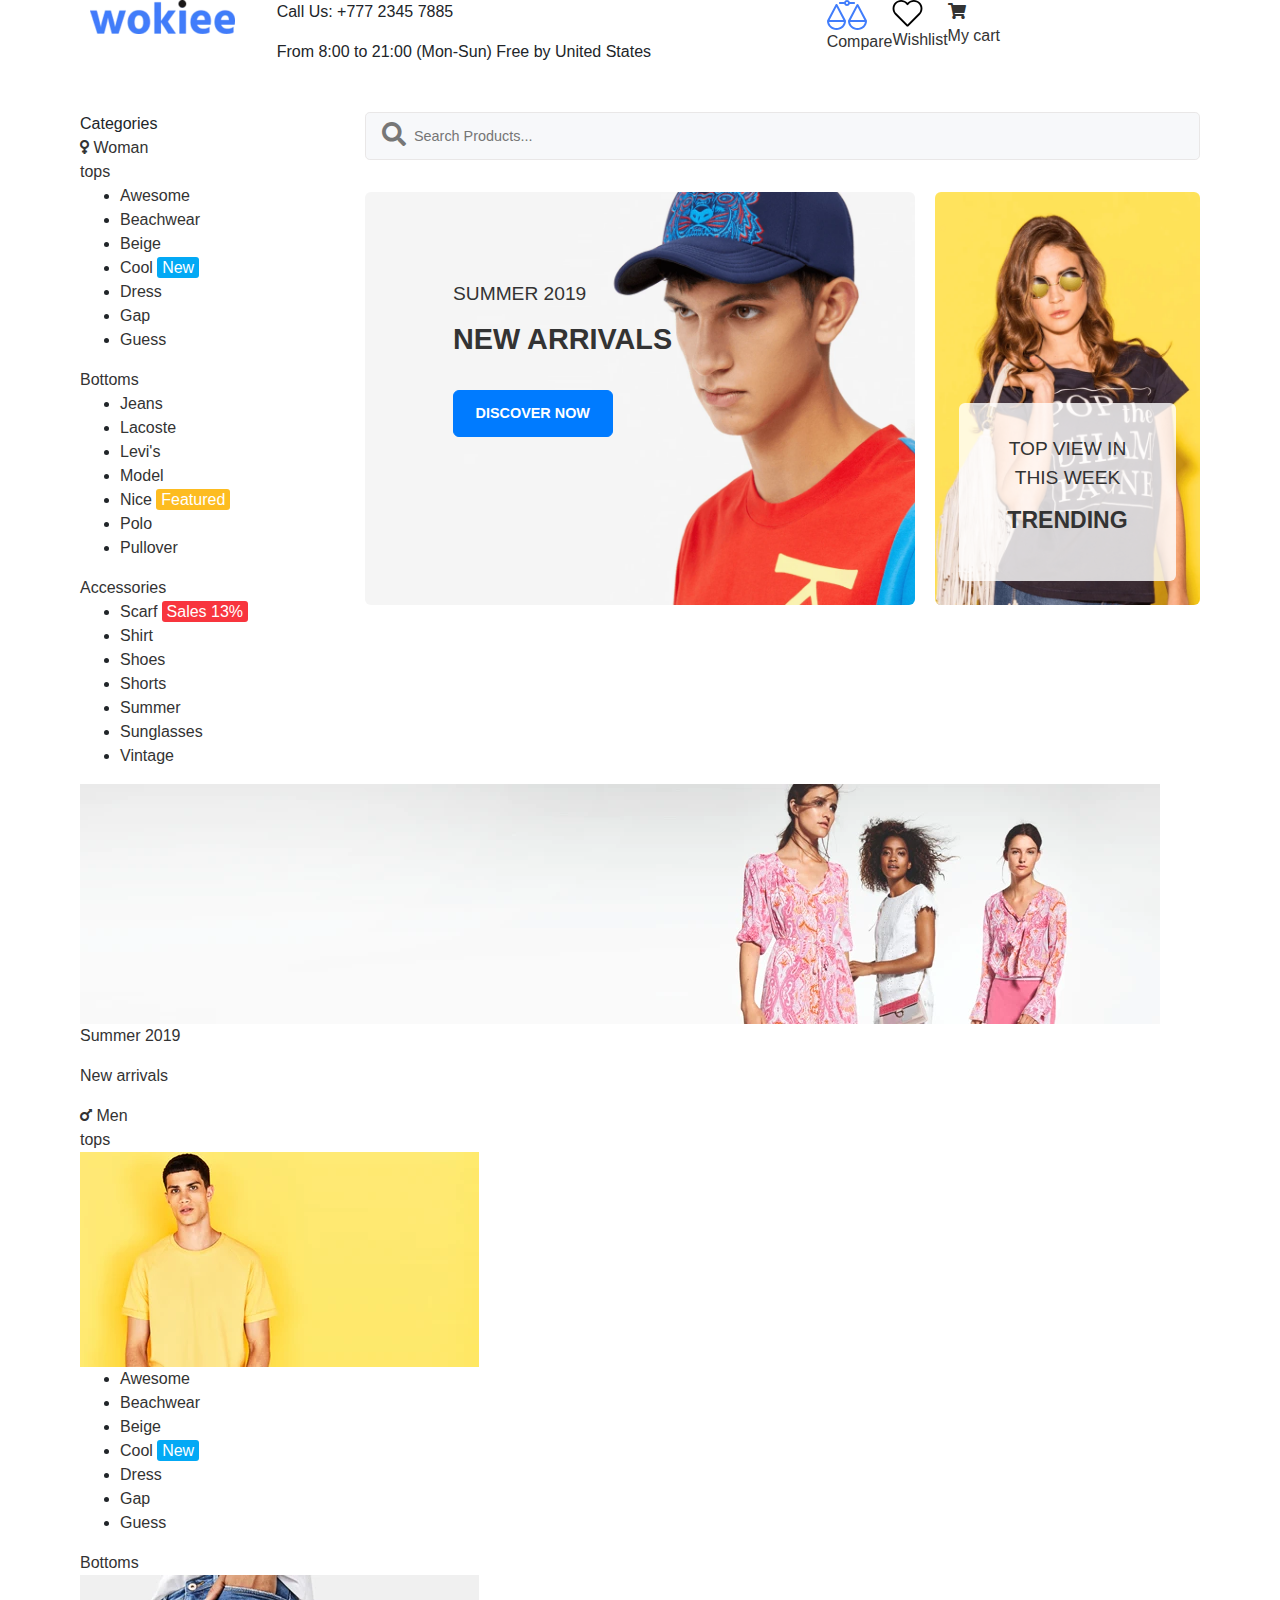
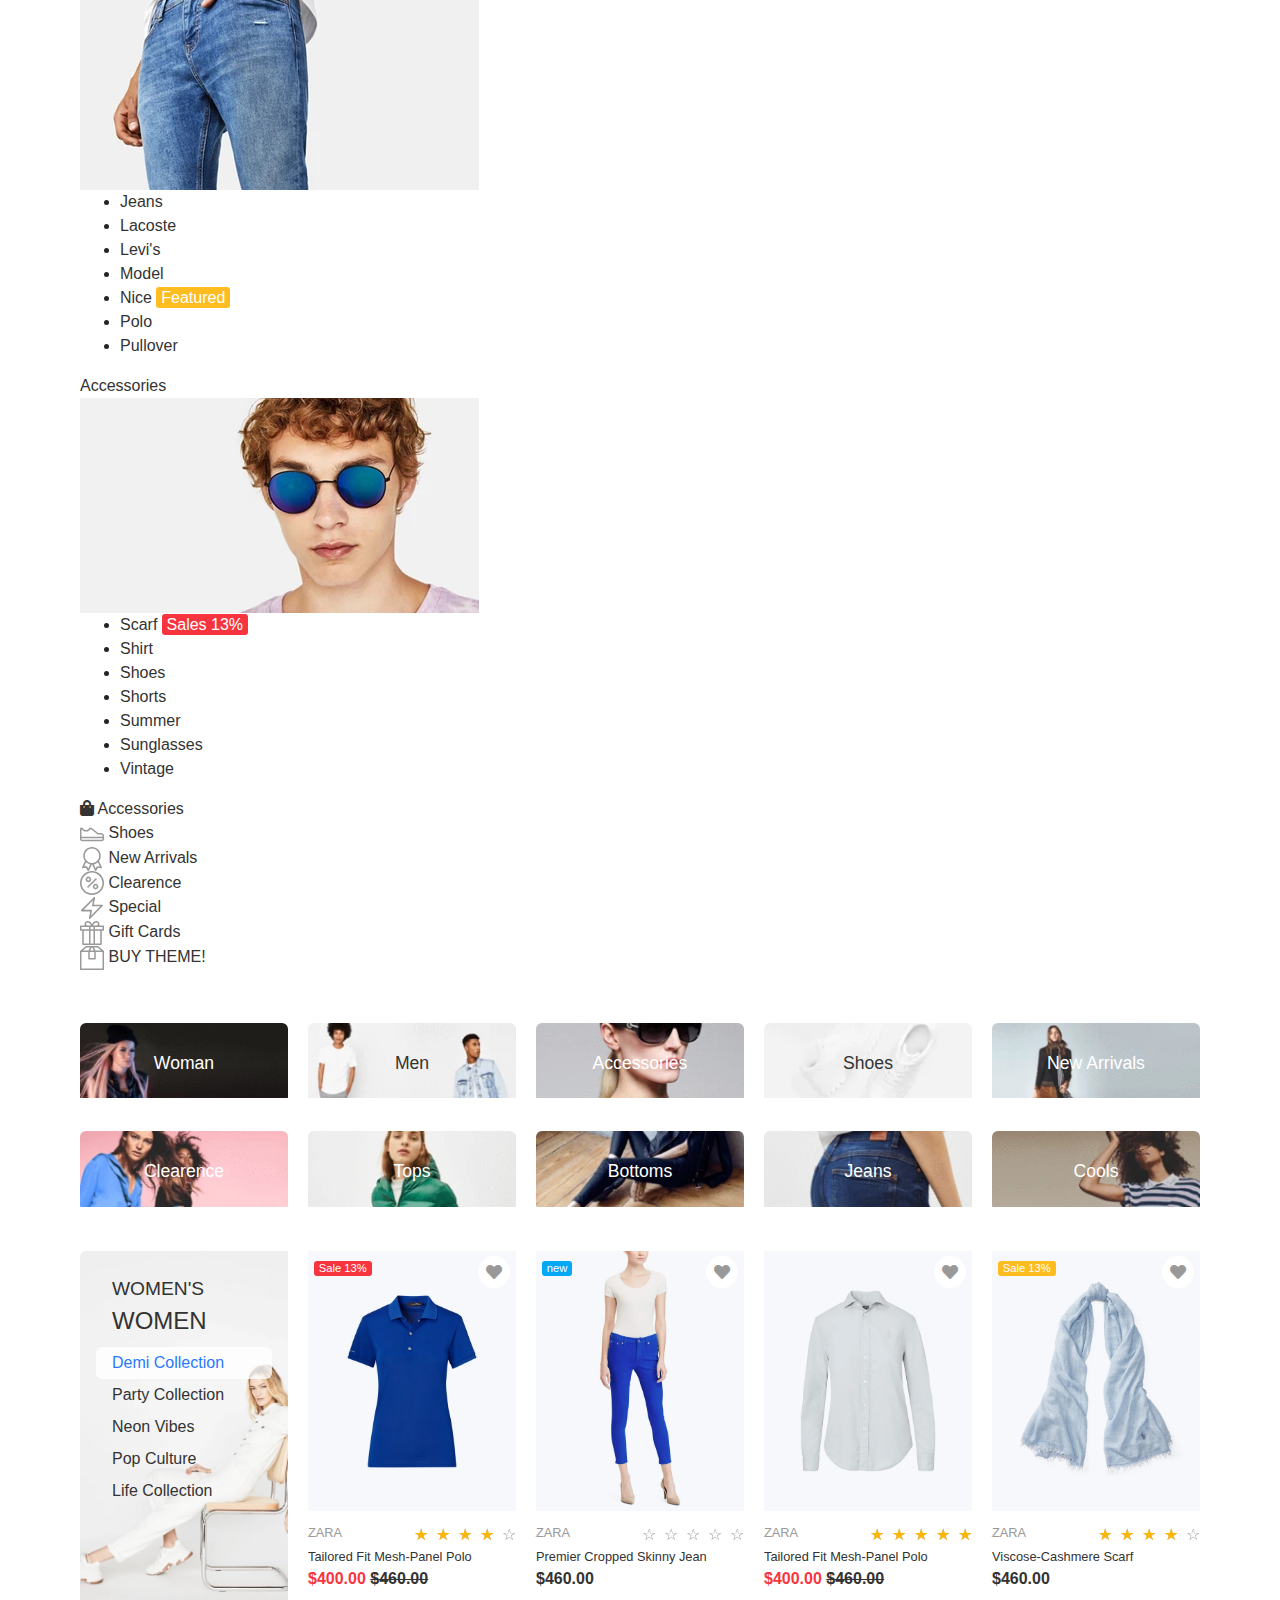
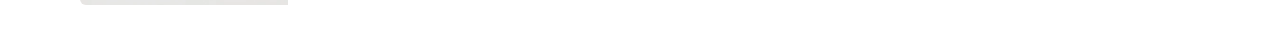
==== commit ec666a0c: "edit style and product data" ====
--- a/index.html
+++ b/index.html
@@ -29,19 +29,25 @@
             </div>
             <div class="header-compare" title="Compare">
                 <a href="#">
-                    <i class="fas fa-balance-scale"></i>
+                    <svg class="icon" width="40" height="30" viewBox="0 0 40 30" xmlns="http://www.w3.org/2000/svg">
+                    <path d="M19 21C19 20.8 19 20.7 18.9 20.5L10.4 4.5C10 3.9 9 3.9 8.6 4.5L0.1 20.5C0 20.7 0 20.8 0 21C0 25.9 4.3 30 9.5 30C14.7 30 19 26 19 21ZM9.5 7.1L16.3 20H2.7L9.5 7.1ZM9.5 28C5.7 28 2.6 25.4 2.1 22H16.9C16.4 25.4 13.3 28 9.5 28Z" fill="#417DFB"></path>
+                    <path d="M40 21C40 20.8 40 20.7 39.9 20.5L31.4 4.5C31.1 3.8 30 3.8 29.6 4.5L21.1 20.5C21 20.7 21 20.8 21 21C21 25.9 25.3 30 30.5 30C35.7 30 40 26 40 21ZM30.5 7.1L37.3 20H23.7L30.5 7.1ZM30.5 28C26.7 28 23.6 25.4 23.1 22H37.9C37.4 25.4 34.3 28 30.5 28Z" fill="#417DFB"></path>
+                    <path d="M22.8 4H27C27.6 4 28 3.6 28 3C28 2.4 27.6 2 27 2H22.8C22.4 0.8 21.3 0 20 0C18.7 0 17.6 0.8 17.2 2H13C12.4 2 12 2.4 12 3C12 3.6 12.4 4 13 4H17.2C17.6 5.2 18.7 6 20 6C21.3 6 22.4 5.2 22.8 4ZM20 4C19.4 4 19 3.6 19 3C19 2.4 19.4 2 20 2C20.6 2 21 2.4 21 3C21 3.6 20.6 4 20 4Z" fill="#417DFB"></path>
+                    </svg>
                     <p class="text">Compare</p>
                 </a>
             </div>
             <div class="header-wishlist" title="Wishlist">
                 <a href="#">
-                    <i class="fas fa-heart"></i>
+                    <svg class="icon" width="31" height="28" viewBox="0 0 16 15" xmlns="http://www.w3.org/2000/svg">
+                    <path d="M8.15625 1.34375C8.13542 1.375 8.10938 1.40625 8.07812 1.4375C8.05729 1.45833 8.03125 1.48438 8 1.51562C7.96875 1.48438 7.9375 1.45833 7.90625 1.4375C7.88542 1.40625 7.86458 1.375 7.84375 1.34375C7.39583 0.895833 6.88542 0.5625 6.3125 0.34375C5.75 0.114583 5.17188 0 4.57812 0C3.99479 0 3.42188 0.114583 2.85938 0.34375C2.29688 0.5625 1.79167 0.895833 1.34375 1.34375C0.90625 1.78125 0.572917 2.28125 0.34375 2.84375C0.114583 3.39583 0 3.97917 0 4.59375C0 5.20833 0.114583 5.79688 0.34375 6.35938C0.572917 6.91146 0.90625 7.40625 1.34375 7.84375L7.64062 14.1406C7.69271 14.1823 7.75 14.2135 7.8125 14.2344C7.875 14.2656 7.9375 14.2812 8 14.2812C8.0625 14.2812 8.125 14.2656 8.1875 14.2344C8.25 14.2135 8.30729 14.1823 8.35938 14.1406L14.6562 7.84375C15.0938 7.40625 15.4271 6.91146 15.6562 6.35938C15.8854 5.79688 16 5.20833 16 4.59375C16 3.97917 15.8854 3.39583 15.6562 2.84375C15.4271 2.28125 15.0938 1.78125 14.6562 1.34375C14.2083 0.895833 13.7031 0.5625 13.1406 0.34375C12.5781 0.114583 12 0 11.4062 0C10.8229 0 10.2448 0.114583 9.67188 0.34375C9.10938 0.5625 8.60417 0.895833 8.15625 1.34375ZM13.9531 7.125L8 13.0781L2.04688 7.125C1.71354 6.79167 1.45312 6.40625 1.26562 5.96875C1.08854 5.53125 1 5.07292 1 4.59375C1 4.11458 1.08854 3.65625 1.26562 3.21875C1.45312 2.78125 1.71354 2.39062 2.04688 2.04688C2.40104 1.70312 2.79688 1.44271 3.23438 1.26562C3.68229 1.08854 4.13542 1 4.59375 1C5.05208 1 5.5 1.08854 5.9375 1.26562C6.38542 1.44271 6.78125 1.70312 7.125 2.04688C7.20833 2.13021 7.28646 2.21875 7.35938 2.3125C7.44271 2.40625 7.51562 2.50521 7.57812 2.60938C7.67188 2.74479 7.8125 2.8125 8 2.8125C8.1875 2.8125 8.32812 2.74479 8.42188 2.60938C8.48438 2.50521 8.55208 2.40625 8.625 2.3125C8.70833 2.21875 8.79167 2.13021 8.875 2.04688C9.21875 1.70312 9.60938 1.44271 10.0469 1.26562C10.4948 1.08854 10.9479 1 11.4062 1C11.8646 1 12.3125 1.08854 12.75 1.26562C13.1979 1.44271 13.599 1.70312 13.9531 2.04688C14.2865 2.39062 14.5417 2.78125 14.7188 3.21875C14.9062 3.65625 15 4.11458 15 4.59375C15 5.07292 14.9062 5.53125 14.7188 5.96875C14.5417 6.40625 14.2865 6.79167 13.9531 7.125Z" fill="black"></path>
+                    </svg>
                     <p class="text">Wishlist</p>
                 </a>
             </div>
             <div class="header-cart" title="My cart">
                 <a href="#">
-                    <i class="fas fa-shopping-cart"></i>
+                    <i class="icon fas fa-shopping-cart"></i>
                     <p class="text">My cart</p>
                 </a>
             </div>
@@ -361,13 +367,12 @@
                     </div>
                 </div>
             </div>
-            <div class="col-cus-10">
+            <div class="col-sm-8 col-cus-10">
                 <div class="index-slider">
                     <div class="owl-carousel owl-theme">
                         <div class="item product-item-wrapper">
-                            <a href="#" class="product-img-box roll-over">
-                                <img class="img-1st" src="/assets/images/Ocean-Wash_Linen_Sport_Shirt_bf3d7287-c8bf-458e-bd19-8d583a4760d6_600x.jpg" alt="">
-                                <img class="img-2nd" src="/assets/images/Ocean-Wash_Linen_Sport_Shirt_3_e536dfd1-66c0-4690-9b4d-44bdd8c02d88_600x.jpg" alt="">
+                            <a href="#" class="product-img-box">
+                                <img class="img-1st"src="/assets/images/Tailored_Fit_Mesh-Panel_Polo_4_fba54f8e-368e-4537-92ff-03fef8a6c09c_600x.webp" alt="">
                             </a>
                             <div class="product-content">
                                 <div class="product-content-box">
@@ -406,19 +411,57 @@
                             </a>
                         </div>
                         <div class="item product-item-wrapper">
-                            <a href="#" class="product-img-box roll-over">
-                                <img class="img-1st" src="/assets/images/Ocean-Wash_Linen_Sport_Shirt_bf3d7287-c8bf-458e-bd19-8d583a4760d6_600x.jpg" alt="">
-                                <img class="img-2nd" src="/assets/images/Ocean-Wash_Linen_Sport_Shirt_3_e536dfd1-66c0-4690-9b4d-44bdd8c02d88_600x.jpg" alt="">
-                            </a>
-                            <div class="product-content">
-                                <div class="product-content-box">
-                                    <div class="brand-and-rating">
-                                        <div class="brand">
-                                            zara
-                                        </div>
-                                        <div class="rating">
-                                            <span>&#9734</span>
+                            <a href="#" class="product-img-box">
+                                <img class="img-1st" src="/assets/images/Premier_Cropped_Skinny_Jean_13_8d64f29d-9ef1-4cb1-9fa6-6193c913ccd0_600x.webp" alt="">
+                            </a>
+                            <div class="product-content">
+                                <div class="product-content-box">
+                                    <div class="brand-and-rating">
+                                        <div class="brand">
+                                            zara
+                                        </div>
+                                        <div class="rating">
+                                            <span>&#9734</span>
+                                            <span>&#9734</span>
+                                            <span>&#9734</span>
+                                            <span>&#9734</span>
+                                            <span>&#9734</span>
+                                        </div>
+                                    </div>
+                                    <div class="title">
+                                        <a href="#">Premier Cropped Skinny Jean</a>
+                                    </div>
+                                    <div class="price">
+                                        <span class="cost-price">$460.00</span>
+                                    </div>
+                                    <div class="action">
+                                        <button class="add-to-cart btn btn-primary">
+                                            <i class="fas fa-cart-plus"></i>
+                                            <span>Add to cart</span>
+                                        </button>
+                                    </div>
+                                </div>
+                            </div>
+                            <div class="status">
+                                <span class="label new-label">new</span>
+                            </div>
+                            <a href="#" class="add-wishlist">
+                                <i class="fas fa-heart"></i>
+                            </a>
+                        </div>
+                        <div class="item product-item-wrapper">
+                            <a href="#" class="product-img-box">
+                                <img class="img-1st" src="/assets/images/Relaxed-Fit_Cotton_Shirt_4_600x.webp" alt="">
+                            </a>
+                            <div class="product-content">
+                                <div class="product-content-box">
+                                    <div class="brand-and-rating">
+                                        <div class="brand">
+                                            zara
+                                        </div>
+                                        <div class="rating">
                                             <span class="active">&#9734</span>
+                                            <span>&#9734</span>
                                             <span>&#9734</span>
                                             <span>&#9734</span>
                                             <span>&#9734</span>
@@ -440,16 +483,14 @@
                                 </div>
                             </div>
                             <div class="status">
-                                <span class="label sale-label">Sale 13%</span>
-                            </div>
-                            <a href="#" class="add-wishlist">
-                                <i class="fas fa-heart"></i>
-                            </a>
-                        </div>
-                        <div class="item product-item-wrapper">
-                            <a href="#" class="product-img-box roll-over">
-                                <img class="img-1st" src="/assets/images/Ocean-Wash_Linen_Sport_Shirt_bf3d7287-c8bf-458e-bd19-8d583a4760d6_600x.jpg" alt="">
-                                <img class="img-2nd" src="/assets/images/Ocean-Wash_Linen_Sport_Shirt_3_e536dfd1-66c0-4690-9b4d-44bdd8c02d88_600x.jpg" alt="">
+                            </div>
+                            <a href="#" class="add-wishlist">
+                                <i class="fas fa-heart"></i>
+                            </a>
+                        </div>
+                        <div class="item product-item-wrapper">
+                            <a href="#" class="product-img-box">
+                                <img src="assets/images/Viscose-Cashmere_Scarf_4_600x.webp" alt="">
                             </a>
                             <div class="product-content">
                                 <div class="product-content-box">
@@ -466,63 +507,21 @@
                                         </div>
                                     </div>
                                     <div class="title">
-                                        <a href="#">Tailored Fit Mesh-Panel Polo</a>
-                                    </div>
-                                    <div class="price sale">
-                                        <span class="sale-price">$400.00</span> 
-                                        <span class="cost-price">$460.00</span>
-                                    </div>
-                                    <div class="action">
-                                        <button class="add-to-cart btn btn-primary">
-                                            <i class="fas fa-cart-plus"></i>
-                                            <span>Add to cart</span>
-                                        </button>
-                                    </div>
-                                </div>
-                            </div>
-                            <div class="status">
-                                <span class="label sale-label">Sale 13%</span>
-                            </div>
-                            <a href="#" class="add-wishlist">
-                                <i class="fas fa-heart"></i>
-                            </a>
-                        </div>
-                        <div class="item product-item-wrapper">
-                            <a href="#" class="product-img-box roll-over">
-                                <img class="img-1st" src="/assets/images/Ocean-Wash_Linen_Sport_Shirt_bf3d7287-c8bf-458e-bd19-8d583a4760d6_600x.jpg" alt="">
-                                <img class="img-2nd" src="/assets/images/Ocean-Wash_Linen_Sport_Shirt_3_e536dfd1-66c0-4690-9b4d-44bdd8c02d88_600x.jpg" alt="">
-                            </a>
-                            <div class="product-content">
-                                <div class="product-content-box">
-                                    <div class="brand-and-rating">
-                                        <div class="brand">
-                                            zara
-                                        </div>
-                                        <div class="rating">
-                                            <span>&#9734</span>
-                                            <span class="active">&#9734</span>
-                                            <span>&#9734</span>
-                                            <span>&#9734</span>
-                                            <span>&#9734</span>
-                                        </div>
-                                    </div>
-                                    <div class="title">
-                                        <a href="#">Tailored Fit Mesh-Panel Polo</a>
-                                    </div>
-                                    <div class="price sale">
-                                        <span class="sale-price">$400.00</span> 
-                                        <span class="cost-price">$460.00</span>
-                                    </div>
-                                    <div class="action">
-                                        <button class="add-to-cart btn btn-primary">
-                                            <i class="fas fa-cart-plus"></i>
-                                            <span>Add to cart</span>
-                                        </button>
-                                    </div>
-                                </div>
-                            </div>
-                            <div class="status">
-                                <span class="label sale-label">Sale 13%</span>
+                                        <a href="#">Viscose-Cashmere Scarf</a>
+                                    </div>
+                                    <div class="price">
+                                        <span class="cost-price">$460.00</span>
+                                    </div>
+                                    <div class="action">
+                                        <button class="add-to-cart btn btn-primary">
+                                            <i class="fas fa-cart-plus"></i>
+                                            <span>Add to cart</span>
+                                        </button>
+                                    </div>
+                                </div>
+                            </div>
+                            <div class="status">
+                                <span class="label feature-label">Sale 13%</span>
                             </div>
                             <a href="#" class="add-wishlist">
                                 <i class="fas fa-heart"></i>
@@ -755,7 +754,7 @@
                 nav: false,
                 dots: false,
                 responsive:{
-                    992:{
+                    0:{
                         items:2
                     },
                     1024:{
--- a/views/components/FeaturedCategories/featured-categories.css
+++ b/views/components/FeaturedCategories/featured-categories.css
@@ -19,6 +19,7 @@
   overflow: hidden;
   height: 80px;
   margin-top: 1.2em;
+  width: 100%;
 }
 
 .featured-categories .black {
@@ -31,7 +32,6 @@
 
 .featured-categories .banner img {
     width: 100%;
-    height: 100%;
     object-position: 50% 50%;
 }
 
--- a/views/components/IndexSliderSection/index-slider-section.css
+++ b/views/components/IndexSliderSection/index-slider-section.css
@@ -10,6 +10,7 @@
     .col-cus-10 {
         flex: 0 0 80%;
         max-width: 80%;
+        padding: 0;
     }
 }
 
--- a/views/components/ProductItem/product-item.css
+++ b/views/components/ProductItem/product-item.css
@@ -2,7 +2,7 @@
     padding: 0.1em 0.3rem;
     line-height: 1;
     font-weight: 400;
-    border-radius: 6px;
+    border-radius: 3px;
     color: #fff;
 }
 
@@ -30,17 +30,17 @@
 
 .product-item-wrapper .status {
     position: absolute;
-    top: 15px;
-    left: 1.5rem;
+    top: 10px;
+    left: 1rem;
     font-size: 0.7rem;
 }
 
 .product-item-wrapper .add-wishlist {
     position: absolute;
     top: 5px;
-    right: 1.5rem;
-    width: 3rem;
-    height: 3rem;
+    right: 1rem;
+    width: 2rem;
+    height: 2rem;
     border-radius: 50%;
     font-size: 1rem;
     background-color: #fff;
@@ -139,7 +139,7 @@
     overflow: hidden;
     text-overflow: ellipsis;
     color: #333;
-    font-size: 1rem;
+    font-size: 0.8rem;
 }
 
 .product-content-box .title a:hover {
@@ -148,7 +148,7 @@
 }
 
 .product-content-box .price {
-    font-size: 1.2rem;
+    font-size: 1rem;
     color: #333;
     font-weight: 700;
 }
@@ -173,11 +173,11 @@
 
 .product-content-box .action .add-to-cart {
     opacity: 0;
-    font-size: 1.2rem;
+    font-size: 1rem;
     line-height: 1;
     font-weight: 400;
     transition: opacity 0.2s linear;
-    padding: 6px 16px 12px;
+    padding: 6px 16px 9px;
     margin-top: 12px;
 }
 
@@ -186,6 +186,6 @@
 }
 
 .product-item-wrapper:hover .product-content .product-content-box {
-    bottom: calc(1.2rem + 24px + 12px); /* expect padding and magrin from .add-to-cart*/
+    bottom: calc(1.2rem + 20px + 12px); /* expect padding and magrin from .add-to-cart*/
 }
 
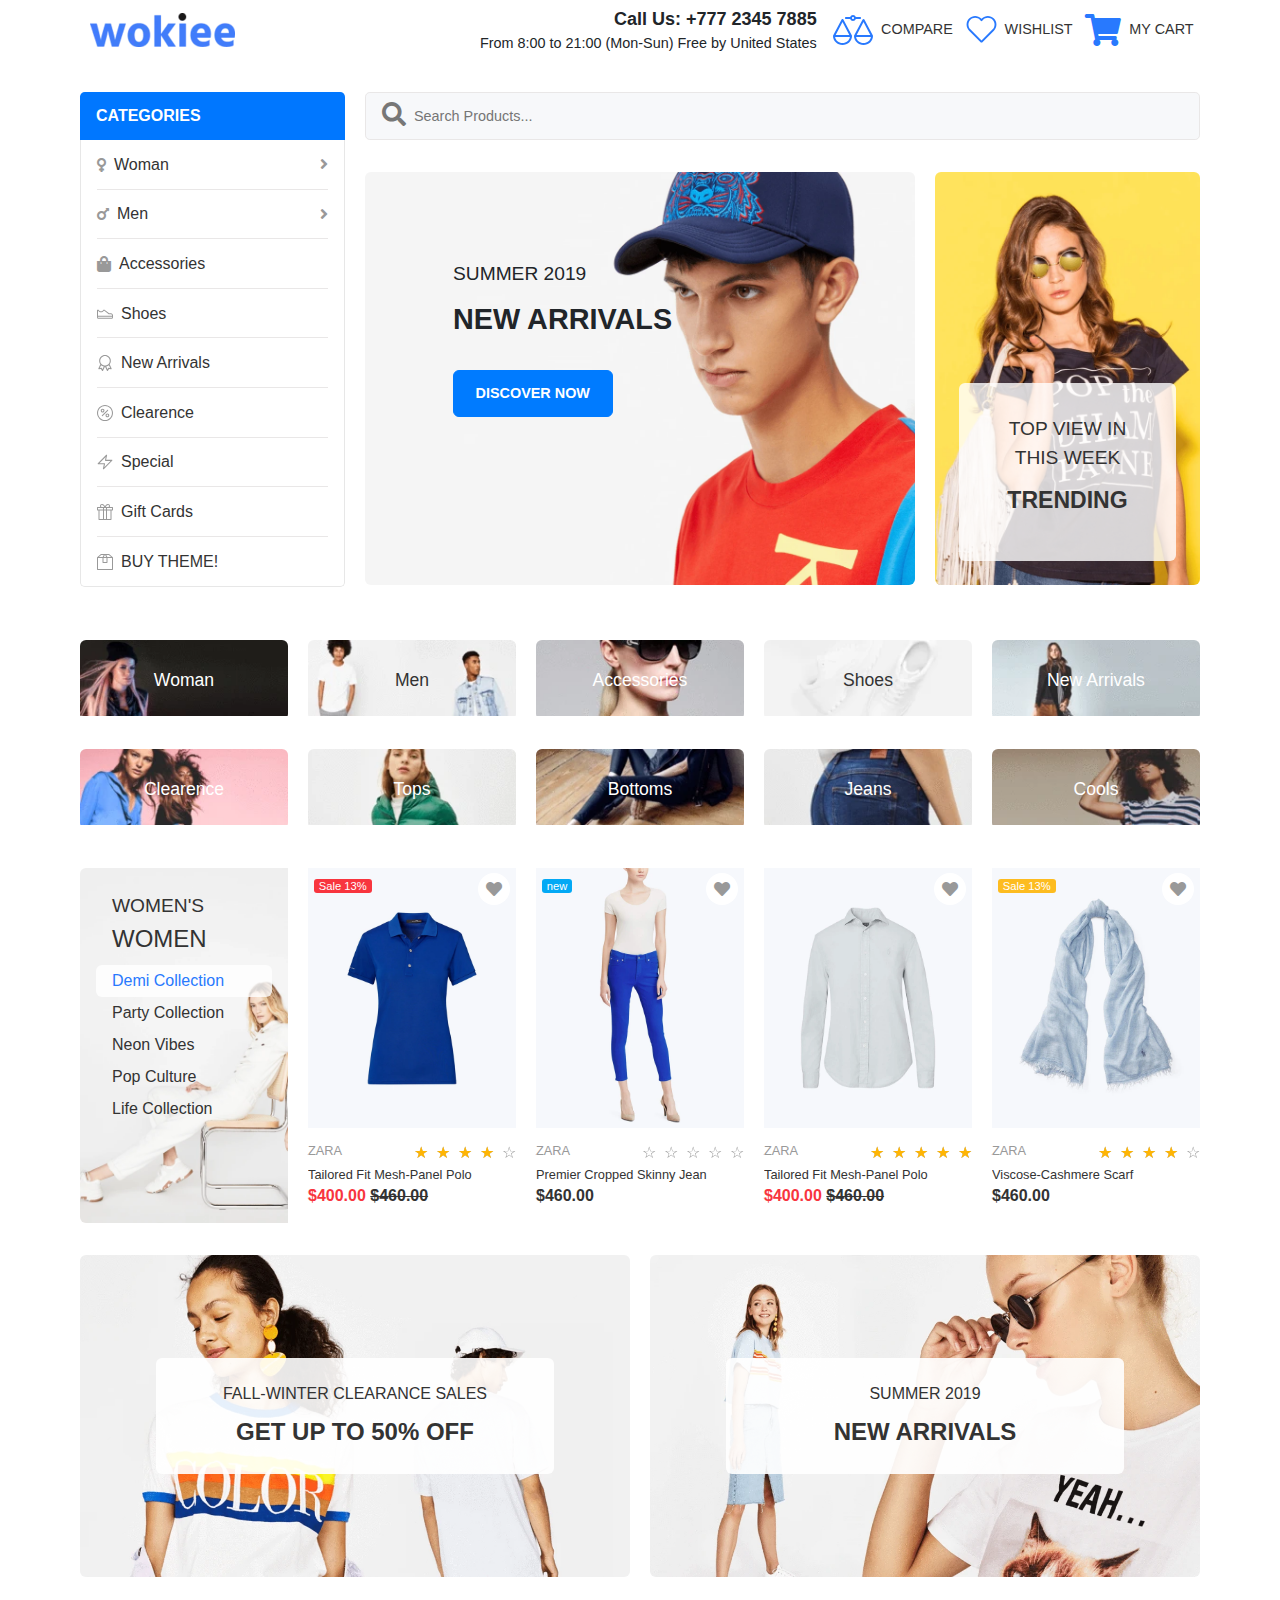
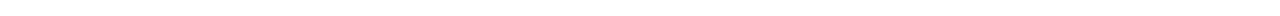
==== commit 32825a80: "add and style index banner section" ====
--- a/index.html
+++ b/index.html
@@ -16,6 +16,7 @@
     <link rel="stylesheet" href="/views/components/FeaturedCategories/featured-categories.css">
     <link rel="stylesheet" href="/views/components/IndexSliderSection/index-slider-section.css">
     <link rel="stylesheet" href="/views/components/ProductItem/product-item.css">
+    <link rel="stylesheet" href="/views/components/IndexBannerSection/index-banner-section.css">
 </head>
 <body>
     <div class="container">
@@ -741,6 +742,30 @@
                         <i class="fas fa-angle-left"></i>
                     </div>
                 </div>
+            </div>
+        </div>
+        <div class="row index-section index-section-5 index-banner-section">
+            <div class="col-12 col-md-6">
+                <a class="index-banner-wrapper" href="#">
+                    <img src="assets/images/lay20_01_1024x.webp" alt="">
+                    <div class="overlay">
+                        <div class="box-scale">
+                            <p class="caption-t1">FALL-WINTER CLEARANCE SALES</p>
+                            <p class="caption-t2">GET UP TO 50% OFF</p>
+                        </div>
+                    </div>
+                </a>
+            </div>
+            <div class="col-12 col-md-6">
+                <a class="index-banner-wrapper" href="#">
+                    <img src="assets/images/lay20_02_1024x.webp" alt="">
+                    <div class="overlay">
+                        <div class="box-scale">
+                            <p class="caption-t1">summer 2019</p>
+                            <p class="caption-t2">New arrivals</p>
+                        </div>
+                    </div>
+                </a>
             </div>
         </div>
     </div>
--- a/views/components/Header/header.css
+++ b/views/components/Header/header.css
@@ -0,0 +1,68 @@
+
+.header-wrapper {
+    display: none;
+    flex-direction: row;
+    height: 60px;
+    font-size: 0.9rem;
+}
+
+.header-wrapper > div {
+    flex-grow: 1;
+    display: flex;
+    align-items: center;
+    justify-content: center;
+}
+
+.header-wrapper > div p {
+    margin: 0;
+}
+
+.header-wrapper > div .text {
+    margin-left: 0.5rem;
+}
+
+.header-wrapper > div a {
+    display: flex;
+    align-items: center;
+    text-transform: uppercase;
+}
+
+.header-wrapper > div .icon {
+    color: #2879fe;
+}
+
+.header-wrapper > div .icon path {
+    fill: #2879fe;
+}
+
+.header-wrapper > div a:hover {
+    color: inherit;
+}
+
+.header-wrapper > div a:hover .icon{
+    color: #333;
+}
+
+.header-wrapper > div a:hover .icon path{
+    fill: #333;
+}
+
+.header-wrapper > div i {
+    font-size: 32px;
+}
+
+.header-wrapper > .header-logo{
+    justify-content: start;
+}
+.header-wrapper > .header-desc {
+    display: flex;
+    flex-direction: column;
+    align-items: flex-end;
+    justify-content: center;
+}
+
+.header-desc > .title {
+    font-weight: 700;
+    font-size: large;
+}
+
--- a/views/components/Menu/menu.css
+++ b/views/components/Menu/menu.css
@@ -0,0 +1,223 @@
+body {
+    font-family: Arial, sans-serif;
+    margin: 8px;
+}
+* {
+    box-sizing: border-box;
+}
+a {
+    color: #333;
+    text-decoration: none;
+    display: inline-block;
+}
+
+a:hover {
+    color: #07f;
+}
+
+.menu-wrapper {
+    display: flex;
+    flex-direction: column;
+    height: 100%;
+}
+
+.nav-wrapper {
+    display: flex;
+    flex-direction: column;
+    border: 1px solid #e7e7e7;
+    border-top-width: 0;
+    border-radius: 0 0 0.3em 0.3rem;
+    flex-grow: 1;
+}
+
+.nav-wrapper .menu-item {
+    display: flex;
+    position: relative;
+}
+
+.nav-wrapper .menu-item:hover .sub-menu-wrapper {
+    display: block;
+    transform: translate(0);
+}
+
+.nav-wrapper > .menu-item > a {
+    padding: 0.8rem 1rem;
+    flex-grow: 1;
+    position: relative;
+    display: flex;
+    align-items: center;
+}
+
+.nav-wrapper > .menu-item > a > span {
+    margin-left: 0.5rem;
+}
+
+.nav-wrapper > .menu-item i {
+    color: #999;
+}
+
+.nav-wrapper > .menu-item svg {
+    width: 1rem;
+    fill: #999; 
+}
+
+.menu-title {
+    height: 3rem;
+    display: flex;
+    align-items: center;
+    text-transform: uppercase;
+    background-color: #07f;
+    color: #fff;
+    font-weight: 700;
+    padding: 0 1rem;
+    border-radius: 0.3em 0.3em 0 0;
+}
+
+.sub-menu-wrapper {
+    width: 662px;
+    z-index: 999;
+    position: absolute;
+    left: 100%;
+    top: 0;
+    font-size: 0.9rem;
+    margin-left: 0.3rem;
+    transform: translate(1.5rem);
+    transition: transform 0.2s;
+    display: none;
+    z-index: 999;
+    background: #fff;
+}
+
+.sub-menu {
+    display: grid;
+    grid-template-columns: 1fr 1fr 1fr;
+    grid-template-rows: 1fr auto;
+    padding: 1.5rem;
+    -webkit-box-shadow: 0px 0px 5px 0px rgba(51,51,51,0.08);
+    -moz-box-shadow: 0px 0px 5px 0px rgba(51,51,51,0.08);
+    box-shadow: 0px 0px 5px 0px rgba(51,51,51,0.08);
+}
+
+.sub-col {
+    flex-grow: 1;
+    padding: 1rem;
+}
+
+.sub-row {
+    padding: 0 1rem;
+    grid-column: 1/ span 3;
+}
+
+.sub-row .banner {
+    position: relative;
+}
+
+.sub-row .banner img {
+    width: 100%;
+    height: auto;
+}
+
+.sub-row .banner .overlay {
+    position: absolute;
+    display: flex;
+    flex-direction: column;
+    justify-content: center;
+    z-index: 1;
+    top: 0;
+    left: 0;
+    width: 100%;
+    height: 100%;
+    padding: 1rem 2rem;
+}
+
+.banner .overlay p {
+    text-transform: uppercase;
+    margin: 0 0 0.2rem;
+}
+
+.banner:hover {
+    color: #333;
+}
+
+.banner .overlay .text-1 {
+    font-size: 1rem;
+}
+
+.banner .overlay .text-2 {
+    font-size: 1.5rem;
+}
+
+.sub-menu-title {
+    color: #333;
+    text-transform: uppercase;
+    font-weight: 700;
+}
+
+.sub-menu-title > img {
+    width: 100%;
+    height: auto;
+    margin: 0.8rem 0 0.5rem;
+}
+
+.sub-menu ul {
+    list-style: none;
+    display: flex;
+    flex-direction: column;
+    padding: 0;
+    margin: 0;
+}
+
+.sub-menu ul > li {
+    font-size: 0.8rem;
+    margin-top: 0.5rem;
+}
+
+.menu-item:not(:last-child) > a::before {
+    content: '';
+    display: block;
+    bottom: 0;
+    left: 0;
+    margin-left: 1rem;
+    margin-right: 1rem;
+    position: absolute;
+    width: calc(100% - 2em);
+    height: 1px;
+    background-color: #e9e7e7;
+}
+
+.h-sub-menu > a::after {
+    content: '\f105';
+    font-family: "Font Awesome 5 Free";
+    text-transform: none;
+    line-height: 1;
+    -webkit-font-smoothing: antialiased;
+    position: absolute;
+    font-weight:900;
+    right: 1rem;
+    top: 1rem;
+    color: #999999;
+}
+
+.label {
+    padding: 0.1em 0.3rem;
+    line-height: 1;
+    font-weight: 400;
+    border-radius: 0.1rem;
+    color: #fff;
+}
+
+.new-label {
+    background-color: #03a9f5;
+}
+
+.feature-label {
+    background-color: #fdbc20;
+}
+
+.sale-label {
+    background-color: #f8353e;
+}
+
+.blue-color {
+    color: #2879fe;
+}--- a/views/components/Banner/banner.css
+++ b/views/components/Banner/banner.css
@@ -63,7 +63,7 @@
 }
 
 .caption-t1 {
-    color: #333;
+    color: inherit;
     text-transform: uppercase;
     font-weight: 400;
     font-size: 0.8em;
@@ -71,7 +71,7 @@
 }
 
 .caption-t2 {
-    color: #333;
+    color: inherit;
     text-transform: uppercase;
     font-weight: 700;
     font-size: 1.2em;
--- a/views/components/IndexBannerSection/index-banner-section.css
+++ b/views/components/IndexBannerSection/index-banner-section.css
@@ -0,0 +1,46 @@
+.index-banner-section .index-banner-wrapper {
+  border-radius: 6px;
+  overflow: hidden;
+  position: relative;
+}
+
+.index-banner-section .index-banner-wrapper img{
+  width: 100%;
+}
+
+.index-banner-section .overlay {
+  position: absolute;
+  width: 100%;
+  height: 100%;
+  top: 0;
+  left: 0;
+  display: flex;
+  justify-content: center;
+  align-items: center;
+}
+
+.index-banner-section .overlay .box-scale {
+  box-sizing: unset;
+  padding: 1.5rem;
+  transition: none 0.2s ease-out;
+  background-color: rgb(255, 255, 255, 0.9);
+  border-radius: 6px;
+  transition-property: padding, background, color;
+  text-align: center;
+  min-width: 350px;
+}
+
+.index-banner-section .index-banner-wrapper:hover .box-scale {
+  padding: 2rem;
+  background: rgb(40, 121, 254, 0.9);
+  color: #fff;
+}
+
+.index-banner-wrapper .caption-t1 {
+  font-size: 1rem;
+}
+
+.index-banner-wrapper .caption-t2 {
+  font-size: 1.5rem;
+  margin: 0;
+}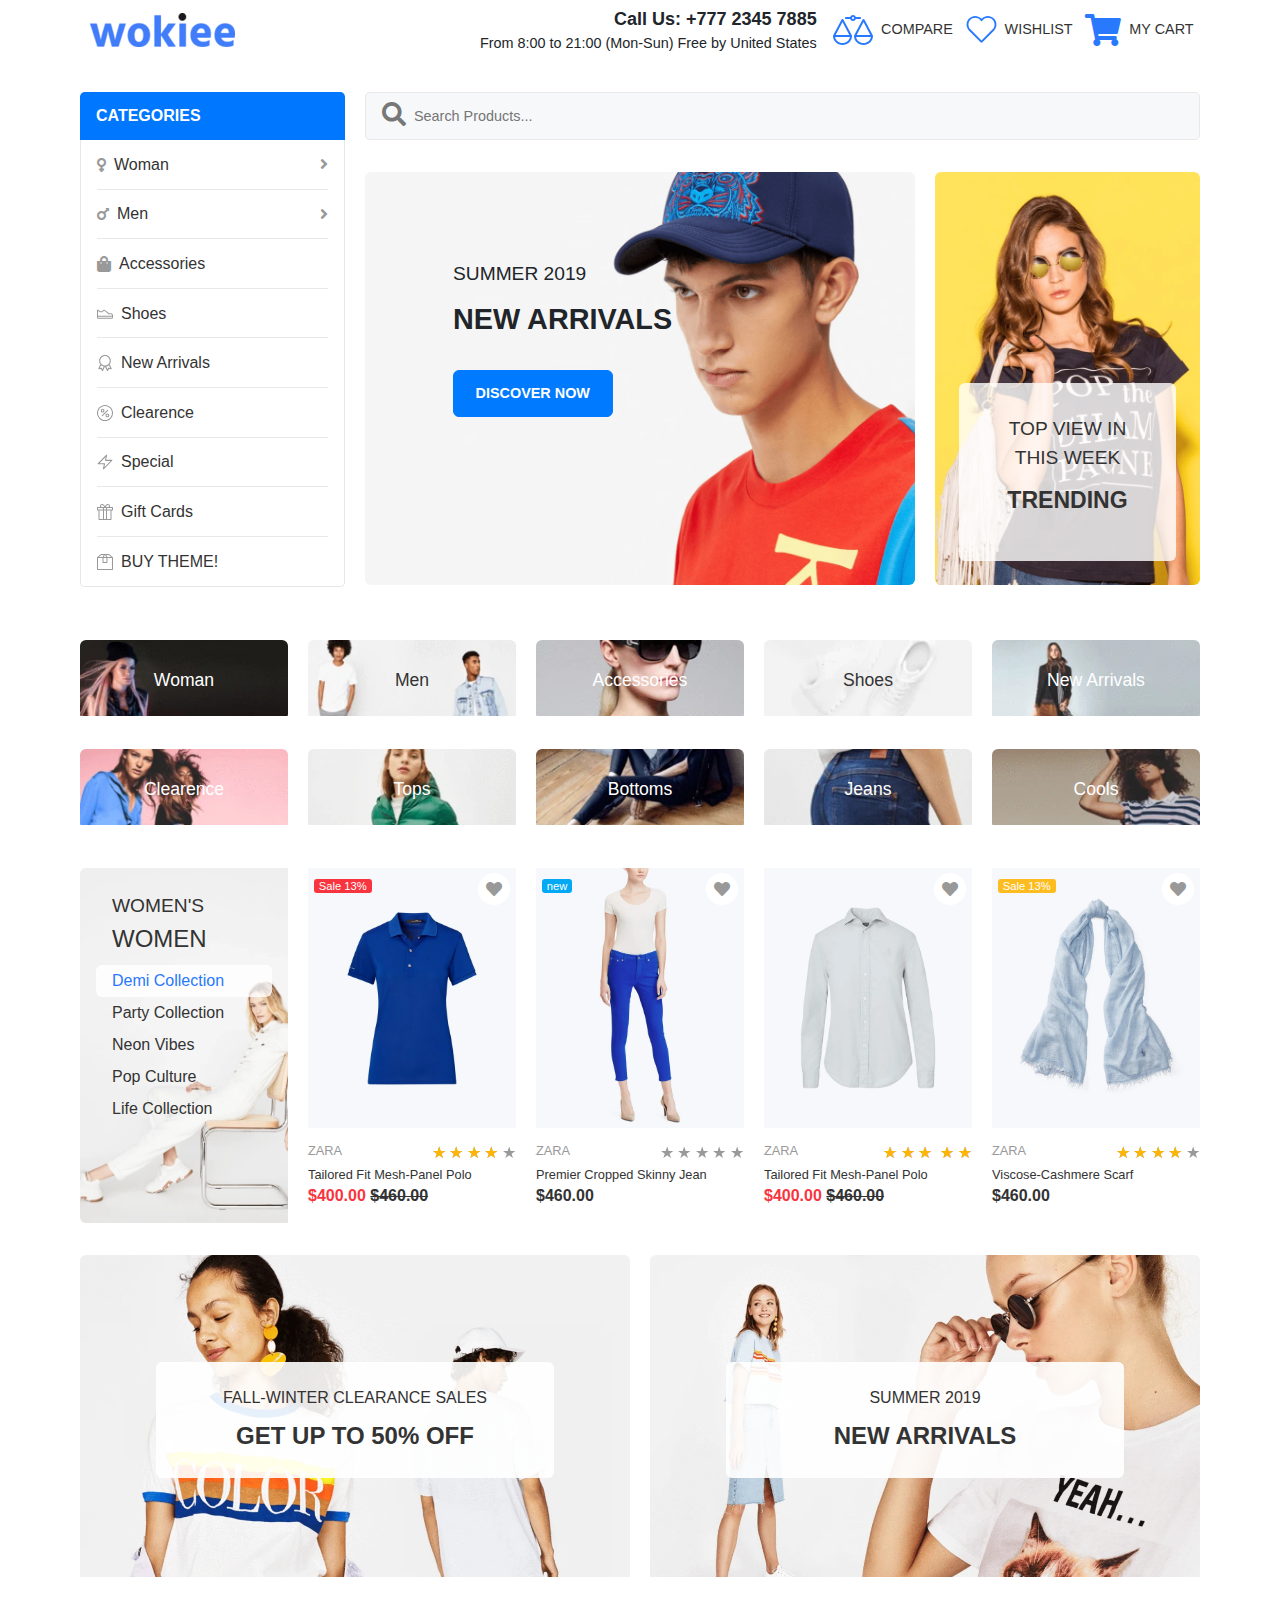
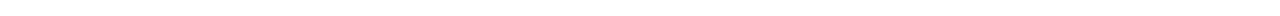
==== commit 16b8ed01: "change star symbol and edit style .black:hover" ====
--- a/index.html
+++ b/index.html
@@ -382,11 +382,7 @@
                                             zara
                                         </div>
                                         <div class="rating">
-                                            <span>&#9734</span>
-                                            <span class="active">&#9734</span>
-                                            <span>&#9734</span>
-                                            <span>&#9734</span>
-                                            <span>&#9734</span>
+                                            <span>&#9733</span><span class="active">&#9733</span><span>&#9733</span><span>&#9733</span><span>&#9733</span>
                                         </div>
                                     </div>
                                     <div class="title">
@@ -422,11 +418,7 @@
                                             zara
                                         </div>
                                         <div class="rating">
-                                            <span>&#9734</span>
-                                            <span>&#9734</span>
-                                            <span>&#9734</span>
-                                            <span>&#9734</span>
-                                            <span>&#9734</span>
+                                            <span>&#9733</span><span>&#9733</span><span>&#9733</span><span>&#9733</span><span>&#9733</span>
                                         </div>
                                     </div>
                                     <div class="title">
@@ -461,11 +453,7 @@
                                             zara
                                         </div>
                                         <div class="rating">
-                                            <span class="active">&#9734</span>
-                                            <span>&#9734</span>
-                                            <span>&#9734</span>
-                                            <span>&#9734</span>
-                                            <span>&#9734</span>
+                                            <span class="active">&#9733</span><span>&#9733</span> <span>&#9733</span><span>&#9733</span><span>&#9733</span>
                                         </div>
                                     </div>
                                     <div class="title">
@@ -500,11 +488,7 @@
                                             zara
                                         </div>
                                         <div class="rating">
-                                            <span>&#9734</span>
-                                            <span class="active">&#9734</span>
-                                            <span>&#9734</span>
-                                            <span>&#9734</span>
-                                            <span>&#9734</span>
+                                            <span>&#9733</span><span class="active">&#9733</span><span>&#9733</span><span>&#9733</span><span>&#9733</span>
                                         </div>
                                     </div>
                                     <div class="title">
@@ -540,11 +524,7 @@
                                             zara
                                         </div>
                                         <div class="rating">
-                                            <span>&#9734</span>
-                                            <span class="active">&#9734</span>
-                                            <span>&#9734</span>
-                                            <span>&#9734</span>
-                                            <span>&#9734</span>
+                                            <span>&#9733</span><span class="active">&#9733</span><span>&#9733</span><span>&#9733</span><span>&#9733</span>
                                         </div>
                                     </div>
                                     <div class="title">
@@ -581,11 +561,7 @@
                                             zara
                                         </div>
                                         <div class="rating">
-                                            <span>&#9734</span>
-                                            <span class="active">&#9734</span>
-                                            <span>&#9734</span>
-                                            <span>&#9734</span>
-                                            <span>&#9734</span>
+                                            <span>&#9733</span><span class="active">&#9733</span><span>&#9733</span><span>&#9733</span><span>&#9733</span>
                                         </div>
                                     </div>
                                     <div class="title">
@@ -622,11 +598,7 @@
                                             zara
                                         </div>
                                         <div class="rating">
-                                            <span>&#9734</span>
-                                            <span class="active">&#9734</span>
-                                            <span>&#9734</span>
-                                            <span>&#9734</span>
-                                            <span>&#9734</span>
+                                            <span>&#9733</span><span class="active">&#9733</span><span>&#9733</span><span>&#9733</span><span>&#9733</span>
                                         </div>
                                     </div>
                                     <div class="title">
@@ -663,11 +635,7 @@
                                             zara
                                         </div>
                                         <div class="rating">
-                                            <span>&#9734</span>
-                                            <span class="active">&#9734</span>
-                                            <span>&#9734</span>
-                                            <span>&#9734</span>
-                                            <span>&#9734</span>
+                                            <span>&#9733</span><span class="active">&#9733</span><span>&#9733</span><span>&#9733</span><span>&#9733</span>
                                         </div>
                                     </div>
                                     <div class="title">
@@ -704,11 +672,7 @@
                                             zara
                                         </div>
                                         <div class="rating">
-                                            <span>&#9734</span>
-                                            <span class="active">&#9734</span>
-                                            <span>&#9734</span>
-                                            <span>&#9734</span>
-                                            <span>&#9734</span>
+                                            <span>&#9733</span><span class="active">&#9733</span><span>&#9733</span><span>&#9733</span><span>&#9733</span>
                                         </div>
                                     </div>
                                     <div class="title">
--- a/views/components/FeaturedCategories/featured-categories.css
+++ b/views/components/FeaturedCategories/featured-categories.css
@@ -30,6 +30,10 @@
     background: #2879fe;
 }
 
+.black:hover .overlay {
+    color: #fff;
+}
+
 .featured-categories .banner img {
     width: 100%;
     object-position: 50% 50%;
--- a/views/components/IndexBannerSection/index-banner-section.css
+++ b/views/components/IndexBannerSection/index-banner-section.css
@@ -1,14 +1,17 @@
-.index-banner-section .index-banner-wrapper {
+.index-banner-wrapper {
   border-radius: 6px;
   overflow: hidden;
   position: relative;
+  width: 100%;
+  height: 100%;
+  color: #333;
 }
 
-.index-banner-section .index-banner-wrapper img{
+.index-banner-wrapper img{
   width: 100%;
 }
 
-.index-banner-section .overlay {
+.index-banner-wrapper .overlay {
   position: absolute;
   width: 100%;
   height: 100%;
@@ -19,7 +22,7 @@
   align-items: center;
 }
 
-.index-banner-section .overlay .box-scale {
+.index-banner-wrapper .overlay .box-scale {
   box-sizing: unset;
   padding: 1.5rem;
   transition: none 0.2s ease-out;
@@ -30,7 +33,7 @@
   min-width: 350px;
 }
 
-.index-banner-section .index-banner-wrapper:hover .box-scale {
+.index-banner-wrapper:hover .box-scale {
   padding: 2rem;
   background: rgb(40, 121, 254, 0.9);
   color: #fff;
@@ -38,9 +41,16 @@
 
 .index-banner-wrapper .caption-t1 {
   font-size: 1rem;
+  color: inherit;
+  text-transform: uppercase;
+  font-weight: 400;
+  margin-bottom: 0.5em;
 }
 
 .index-banner-wrapper .caption-t2 {
   font-size: 1.5rem;
   margin: 0;
+  color: inherit;
+  text-transform: uppercase;
+  font-weight: 700;
 }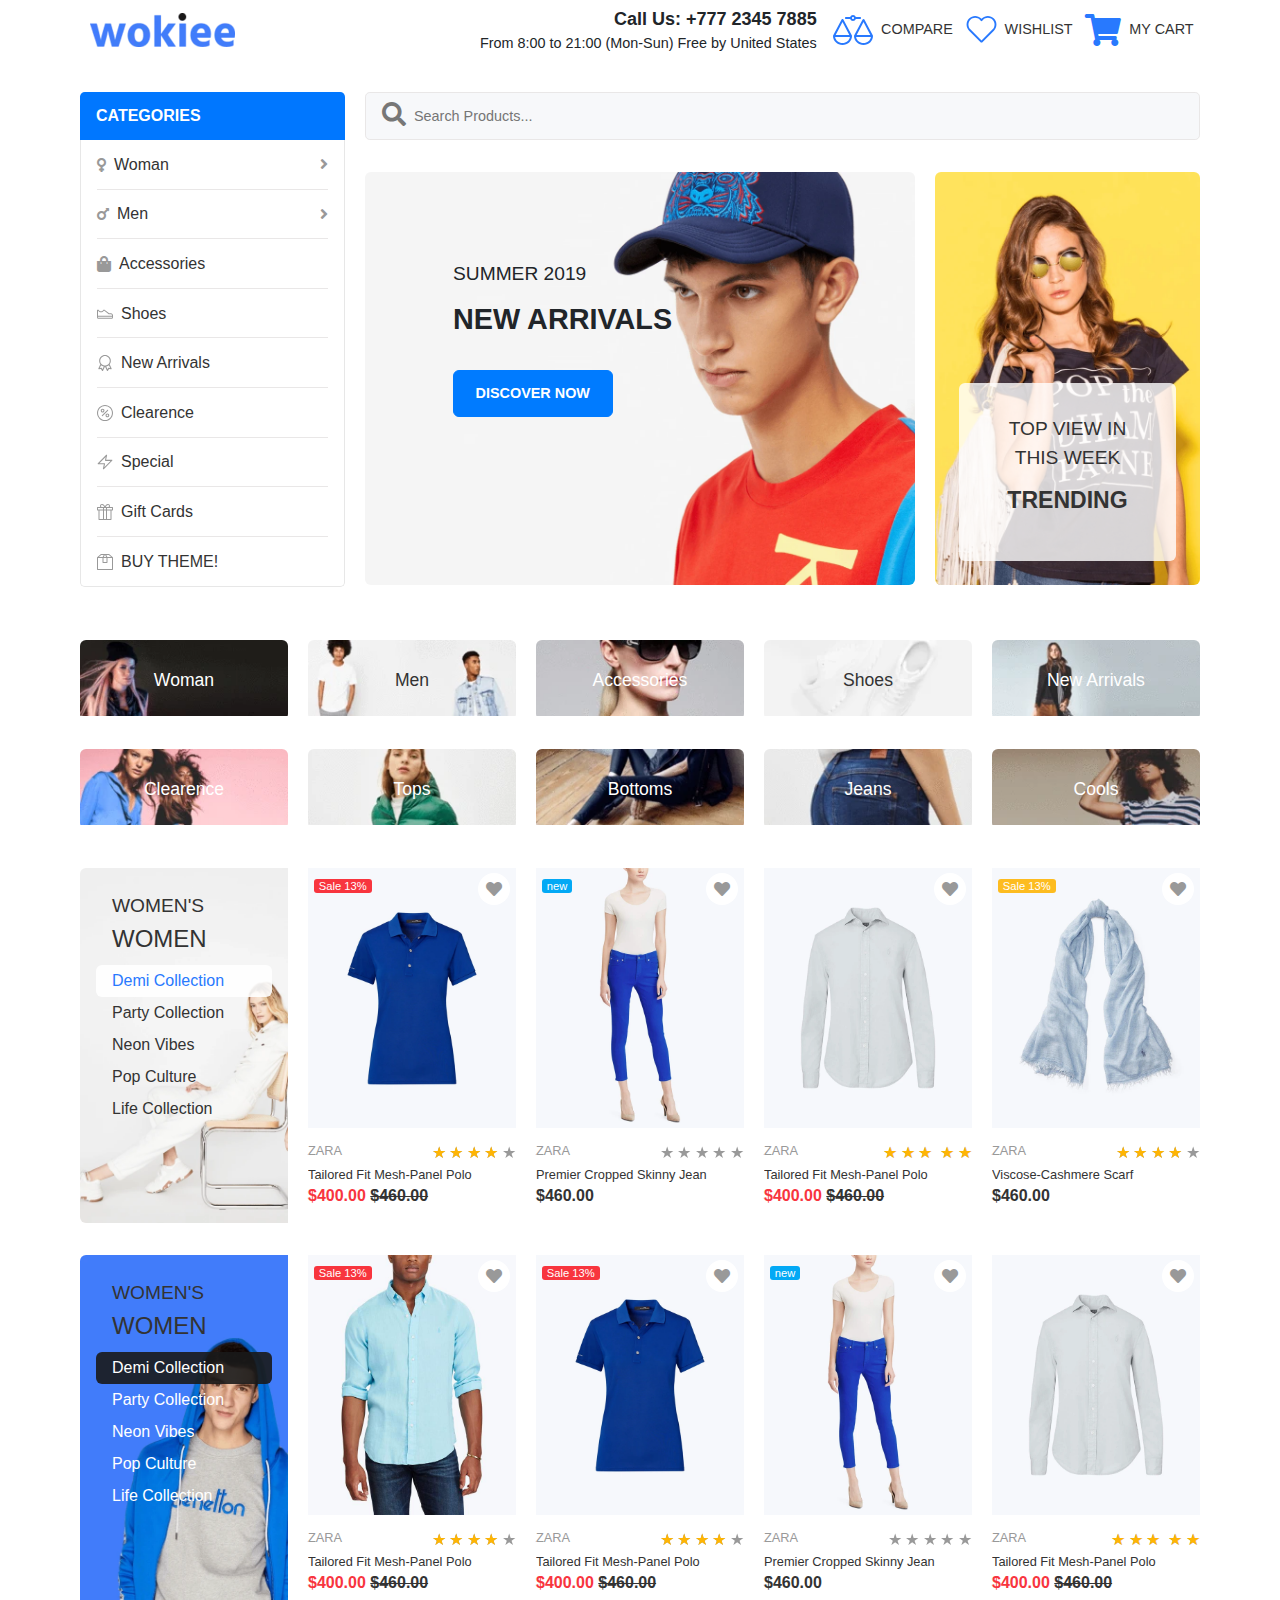
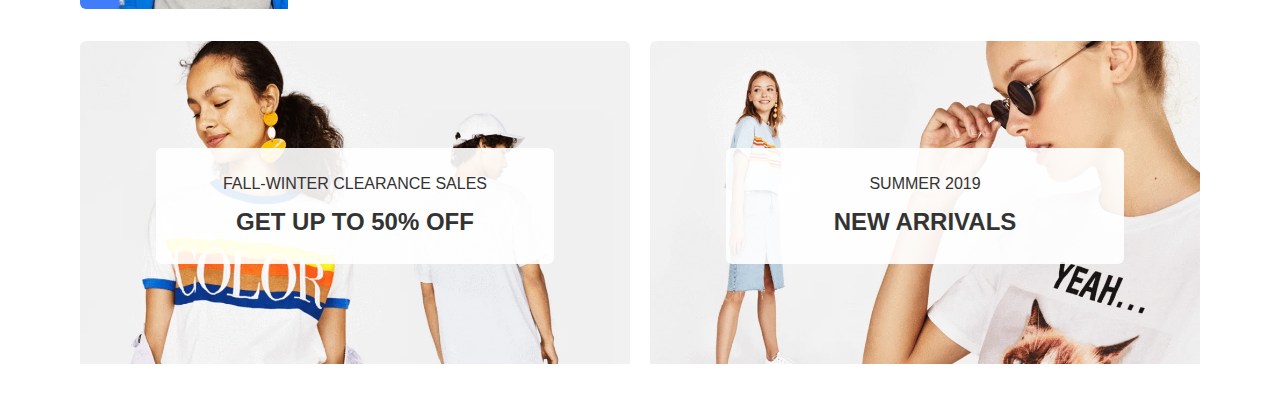
==== commit 82f04b18: "add style to black-white class and edit home" ====
--- a/index.html
+++ b/index.html
@@ -544,6 +544,363 @@
                             </div>
                             <div class="status">
                                 <span class="label sale-label">Sale 13%</span>
+                            </div>
+                            <a href="#" class="add-wishlist">
+                                <i class="fas fa-heart"></i>
+                            </a>
+                        </div>
+                        <div class="item product-item-wrapper">
+                            <a href="#" class="product-img-box roll-over">
+                                <img class="img-1st" src="/assets/images/Ocean-Wash_Linen_Sport_Shirt_bf3d7287-c8bf-458e-bd19-8d583a4760d6_600x.jpg" alt="">
+                                <img class="img-2nd" src="/assets/images/Ocean-Wash_Linen_Sport_Shirt_3_e536dfd1-66c0-4690-9b4d-44bdd8c02d88_600x.jpg" alt="">
+                            </a>
+                            <div class="product-content">
+                                <div class="product-content-box">
+                                    <div class="brand-and-rating">
+                                        <div class="brand">
+                                            zara
+                                        </div>
+                                        <div class="rating">
+                                            <span>&#9733</span><span class="active">&#9733</span><span>&#9733</span><span>&#9733</span><span>&#9733</span>
+                                        </div>
+                                    </div>
+                                    <div class="title">
+                                        <a href="#">Tailored Fit Mesh-Panel Polo</a>
+                                    </div>
+                                    <div class="price sale">
+                                        <span class="sale-price">$400.00</span> 
+                                        <span class="cost-price">$460.00</span>
+                                    </div>
+                                    <div class="action">
+                                        <button class="add-to-cart btn btn-primary">
+                                            <i class="fas fa-cart-plus"></i>
+                                            <span>Add to cart</span>
+                                        </button>
+                                    </div>
+                                </div>
+                            </div>
+                            <div class="status">
+                                <span class="label sale-label">Sale 13%</span>
+                            </div>
+                            <a href="#" class="add-wishlist">
+                                <i class="fas fa-heart"></i>
+                            </a>
+                        </div>
+                        <div class="item product-item-wrapper">
+                            <a href="#" class="product-img-box roll-over">
+                                <img class="img-1st" src="/assets/images/Ocean-Wash_Linen_Sport_Shirt_bf3d7287-c8bf-458e-bd19-8d583a4760d6_600x.jpg" alt="">
+                                <img class="img-2nd" src="/assets/images/Ocean-Wash_Linen_Sport_Shirt_3_e536dfd1-66c0-4690-9b4d-44bdd8c02d88_600x.jpg" alt="">
+                            </a>
+                            <div class="product-content">
+                                <div class="product-content-box">
+                                    <div class="brand-and-rating">
+                                        <div class="brand">
+                                            zara
+                                        </div>
+                                        <div class="rating">
+                                            <span>&#9733</span><span class="active">&#9733</span><span>&#9733</span><span>&#9733</span><span>&#9733</span>
+                                        </div>
+                                    </div>
+                                    <div class="title">
+                                        <a href="#">Tailored Fit Mesh-Panel Polo</a>
+                                    </div>
+                                    <div class="price sale">
+                                        <span class="sale-price">$400.00</span> 
+                                        <span class="cost-price">$460.00</span>
+                                    </div>
+                                    <div class="action">
+                                        <button class="add-to-cart btn btn-primary">
+                                            <i class="fas fa-cart-plus"></i>
+                                            <span>Add to cart</span>
+                                        </button>
+                                    </div>
+                                </div>
+                            </div>
+                            <div class="status">
+                                <span class="label sale-label">Sale 13%</span>
+                            </div>
+                            <a href="#" class="add-wishlist">
+                                <i class="fas fa-heart"></i>
+                            </a>
+                        </div>
+                        <div class="item product-item-wrapper">
+                            <a href="#" class="product-img-box roll-over">
+                                <img class="img-1st" src="/assets/images/Ocean-Wash_Linen_Sport_Shirt_bf3d7287-c8bf-458e-bd19-8d583a4760d6_600x.jpg" alt="">
+                                <img class="img-2nd" src="/assets/images/Ocean-Wash_Linen_Sport_Shirt_3_e536dfd1-66c0-4690-9b4d-44bdd8c02d88_600x.jpg" alt="">
+                            </a>
+                            <div class="product-content">
+                                <div class="product-content-box">
+                                    <div class="brand-and-rating">
+                                        <div class="brand">
+                                            zara
+                                        </div>
+                                        <div class="rating">
+                                            <span>&#9733</span><span class="active">&#9733</span><span>&#9733</span><span>&#9733</span><span>&#9733</span>
+                                        </div>
+                                    </div>
+                                    <div class="title">
+                                        <a href="#">Tailored Fit Mesh-Panel Polo</a>
+                                    </div>
+                                    <div class="price sale">
+                                        <span class="sale-price">$400.00</span> 
+                                        <span class="cost-price">$460.00</span>
+                                    </div>
+                                    <div class="action">
+                                        <button class="add-to-cart btn btn-primary">
+                                            <i class="fas fa-cart-plus"></i>
+                                            <span>Add to cart</span>
+                                        </button>
+                                    </div>
+                                </div>
+                            </div>
+                            <div class="status">
+                                <span class="label sale-label">Sale 13%</span>
+                            </div>
+                            <a href="#" class="add-wishlist">
+                                <i class="fas fa-heart"></i>
+                            </a>
+                        </div>
+                        <div class="item product-item-wrapper">
+                            <a href="#" class="product-img-box roll-over">
+                                <img class="img-1st" src="/assets/images/Ocean-Wash_Linen_Sport_Shirt_bf3d7287-c8bf-458e-bd19-8d583a4760d6_600x.jpg" alt="">
+                                <img class="img-2nd" src="/assets/images/Ocean-Wash_Linen_Sport_Shirt_3_e536dfd1-66c0-4690-9b4d-44bdd8c02d88_600x.jpg" alt="">
+                            </a>
+                            <div class="product-content">
+                                <div class="product-content-box">
+                                    <div class="brand-and-rating">
+                                        <div class="brand">
+                                            zara
+                                        </div>
+                                        <div class="rating">
+                                            <span>&#9733</span><span class="active">&#9733</span><span>&#9733</span><span>&#9733</span><span>&#9733</span>
+                                        </div>
+                                    </div>
+                                    <div class="title">
+                                        <a href="#">Tailored Fit Mesh-Panel Polo</a>
+                                    </div>
+                                    <div class="price sale">
+                                        <span class="sale-price">$400.00</span> 
+                                        <span class="cost-price">$460.00</span>
+                                    </div>
+                                    <div class="action">
+                                        <button class="add-to-cart btn btn-primary">
+                                            <i class="fas fa-cart-plus"></i>
+                                            <span>Add to cart</span>
+                                        </button>
+                                    </div>
+                                </div>
+                            </div>
+                            <div class="status">
+                                <span class="label sale-label">Sale 13%</span>
+                            </div>
+                            <a href="#" class="add-wishlist">
+                                <i class="fas fa-heart"></i>
+                            </a>
+                        </div>
+
+                    </div>
+                    <div class="customNextBtn">
+                        <i class="fas fa-angle-right"></i>
+                    </div>
+                    <div class="customPrevBtn">
+                        <i class="fas fa-angle-left"></i>
+                    </div>
+                </div>
+            </div>
+        </div>
+        <div class="row index-section index-section-4 index-slider-section">
+            <div class="col-sm-4 col-cus-2 categories-nvarbar black-white">
+                <div class="nvarbar-box">
+                    <img src="/assets/images/lay20_05_1024x.webp" alt="">
+                    <div class="overlay">
+                        <p class="caption-t1">Women's</p>
+                        <p class="caption-t2">Women</p>
+                        <ul>
+                            <li class="active"><a href="#">Demi Collection</a></li>
+                            <li ><a href="#">Party Collection</a></li>
+                            <li ><a href="#">Neon Vibes</a></li>
+                            <li ><a href="#">Pop Culture</a></li>
+                            <li ><a href="#">Life Collection</a></li>
+                        </ul>
+                    </div>
+                </div>
+            </div>
+            <div class="col-sm-8 col-cus-10">
+                <div class="index-slider">
+                    <div class="owl-carousel owl-theme">
+                        <div class="item product-item-wrapper">
+                            <a href="#" class="product-img-box roll-over">
+                                <img class="img-1st" src="/assets/images/Ocean-Wash_Linen_Sport_Shirt_bf3d7287-c8bf-458e-bd19-8d583a4760d6_600x.jpg" alt="">
+                                <img class="img-2nd" src="/assets/images/Ocean-Wash_Linen_Sport_Shirt_3_e536dfd1-66c0-4690-9b4d-44bdd8c02d88_600x.jpg" alt="">
+                            </a>
+                            <div class="product-content">
+                                <div class="product-content-box">
+                                    <div class="brand-and-rating">
+                                        <div class="brand">
+                                            zara
+                                        </div>
+                                        <div class="rating">
+                                            <span>&#9733</span><span class="active">&#9733</span><span>&#9733</span><span>&#9733</span><span>&#9733</span>
+                                        </div>
+                                    </div>
+                                    <div class="title">
+                                        <a href="#">Tailored Fit Mesh-Panel Polo</a>
+                                    </div>
+                                    <div class="price sale">
+                                        <span class="sale-price">$400.00</span> 
+                                        <span class="cost-price">$460.00</span>
+                                    </div>
+                                    <div class="action">
+                                        <button class="add-to-cart btn btn-primary">
+                                            <i class="fas fa-cart-plus"></i>
+                                            <span>Add to cart</span>
+                                        </button>
+                                    </div>
+                                </div>
+                            </div>
+                            <div class="status">
+                                <span class="label sale-label">Sale 13%</span>
+                            </div>
+                            <a href="#" class="add-wishlist">
+                                <i class="fas fa-heart"></i>
+                            </a>
+                        </div>
+                        <div class="item product-item-wrapper">
+                            <a href="#" class="product-img-box">
+                                <img class="img-1st"src="/assets/images/Tailored_Fit_Mesh-Panel_Polo_4_fba54f8e-368e-4537-92ff-03fef8a6c09c_600x.webp" alt="">
+                            </a>
+                            <div class="product-content">
+                                <div class="product-content-box">
+                                    <div class="brand-and-rating">
+                                        <div class="brand">
+                                            zara
+                                        </div>
+                                        <div class="rating">
+                                            <span>&#9733</span><span class="active">&#9733</span><span>&#9733</span><span>&#9733</span><span>&#9733</span>
+                                        </div>
+                                    </div>
+                                    <div class="title">
+                                        <a href="#">Tailored Fit Mesh-Panel Polo</a>
+                                    </div>
+                                    <div class="price sale">
+                                        <span class="sale-price">$400.00</span> 
+                                        <span class="cost-price">$460.00</span>
+                                    </div>
+                                    <div class="action">
+                                        <button class="add-to-cart btn btn-primary">
+                                            <i class="fas fa-cart-plus"></i>
+                                            <span>Add to cart</span>
+                                        </button>
+                                    </div>
+                                </div>
+                            </div>
+                            <div class="status">
+                                <span class="label sale-label">Sale 13%</span>
+                            </div>
+                            <a href="#" class="add-wishlist">
+                                <i class="fas fa-heart"></i>
+                            </a>
+                        </div>
+                        <div class="item product-item-wrapper">
+                            <a href="#" class="product-img-box">
+                                <img class="img-1st" src="/assets/images/Premier_Cropped_Skinny_Jean_13_8d64f29d-9ef1-4cb1-9fa6-6193c913ccd0_600x.webp" alt="">
+                            </a>
+                            <div class="product-content">
+                                <div class="product-content-box">
+                                    <div class="brand-and-rating">
+                                        <div class="brand">
+                                            zara
+                                        </div>
+                                        <div class="rating">
+                                            <span>&#9733</span><span>&#9733</span><span>&#9733</span><span>&#9733</span><span>&#9733</span>
+                                        </div>
+                                    </div>
+                                    <div class="title">
+                                        <a href="#">Premier Cropped Skinny Jean</a>
+                                    </div>
+                                    <div class="price">
+                                        <span class="cost-price">$460.00</span>
+                                    </div>
+                                    <div class="action">
+                                        <button class="add-to-cart btn btn-primary">
+                                            <i class="fas fa-cart-plus"></i>
+                                            <span>Add to cart</span>
+                                        </button>
+                                    </div>
+                                </div>
+                            </div>
+                            <div class="status">
+                                <span class="label new-label">new</span>
+                            </div>
+                            <a href="#" class="add-wishlist">
+                                <i class="fas fa-heart"></i>
+                            </a>
+                        </div>
+                        <div class="item product-item-wrapper">
+                            <a href="#" class="product-img-box">
+                                <img class="img-1st" src="/assets/images/Relaxed-Fit_Cotton_Shirt_4_600x.webp" alt="">
+                            </a>
+                            <div class="product-content">
+                                <div class="product-content-box">
+                                    <div class="brand-and-rating">
+                                        <div class="brand">
+                                            zara
+                                        </div>
+                                        <div class="rating">
+                                            <span class="active">&#9733</span><span>&#9733</span> <span>&#9733</span><span>&#9733</span><span>&#9733</span>
+                                        </div>
+                                    </div>
+                                    <div class="title">
+                                        <a href="#">Tailored Fit Mesh-Panel Polo</a>
+                                    </div>
+                                    <div class="price sale">
+                                        <span class="sale-price">$400.00</span> 
+                                        <span class="cost-price">$460.00</span>
+                                    </div>
+                                    <div class="action">
+                                        <button class="add-to-cart btn btn-primary">
+                                            <i class="fas fa-cart-plus"></i>
+                                            <span>Add to cart</span>
+                                        </button>
+                                    </div>
+                                </div>
+                            </div>
+                            <div class="status">
+                            </div>
+                            <a href="#" class="add-wishlist">
+                                <i class="fas fa-heart"></i>
+                            </a>
+                        </div>
+                        <div class="item product-item-wrapper">
+                            <a href="#" class="product-img-box">
+                                <img src="assets/images/Viscose-Cashmere_Scarf_4_600x.webp" alt="">
+                            </a>
+                            <div class="product-content">
+                                <div class="product-content-box">
+                                    <div class="brand-and-rating">
+                                        <div class="brand">
+                                            zara
+                                        </div>
+                                        <div class="rating">
+                                            <span>&#9733</span><span class="active">&#9733</span><span>&#9733</span><span>&#9733</span><span>&#9733</span>
+                                        </div>
+                                    </div>
+                                    <div class="title">
+                                        <a href="#">Viscose-Cashmere Scarf</a>
+                                    </div>
+                                    <div class="price">
+                                        <span class="cost-price">$460.00</span>
+                                    </div>
+                                    <div class="action">
+                                        <button class="add-to-cart btn btn-primary">
+                                            <i class="fas fa-cart-plus"></i>
+                                            <span>Add to cart</span>
+                                        </button>
+                                    </div>
+                                </div>
+                            </div>
+                            <div class="status">
+                                <span class="label feature-label">Sale 13%</span>
                             </div>
                             <a href="#" class="add-wishlist">
                                 <i class="fas fa-heart"></i>
--- a/views/components/IndexSliderSection/index-slider-section.css
+++ b/views/components/IndexSliderSection/index-slider-section.css
@@ -74,16 +74,31 @@
     line-height: 2em;
 }
 
+.black-white .overlay a {
+    color: #fff;
+}
+
 .categories-nvarbar .overlay li:hover a {
     border-radius: 6px;
-    background: rgb(255, 255, 255, 0.8);
+    background: rgb(255, 255, 255, 0.9);
     color: #2879fe;
 }
 
 .categories-nvarbar .overlay .active a{
     border-radius: 6px;
-    background: rgb(255, 255, 255, 0.8);
+    background: rgb(255, 255, 255, 0.9);
     color: #2879fe;
+}
+
+.black-white .overlay li:hover a{
+    color: #fff;
+    background: rgba(25, 25, 25, 0.9);
+}
+
+.black-white .overlay .active a{
+    border-radius: 6px;
+    background: rgba(25, 25, 25, 0.9);
+    color: #fff;
 }
 
 .index-slider {
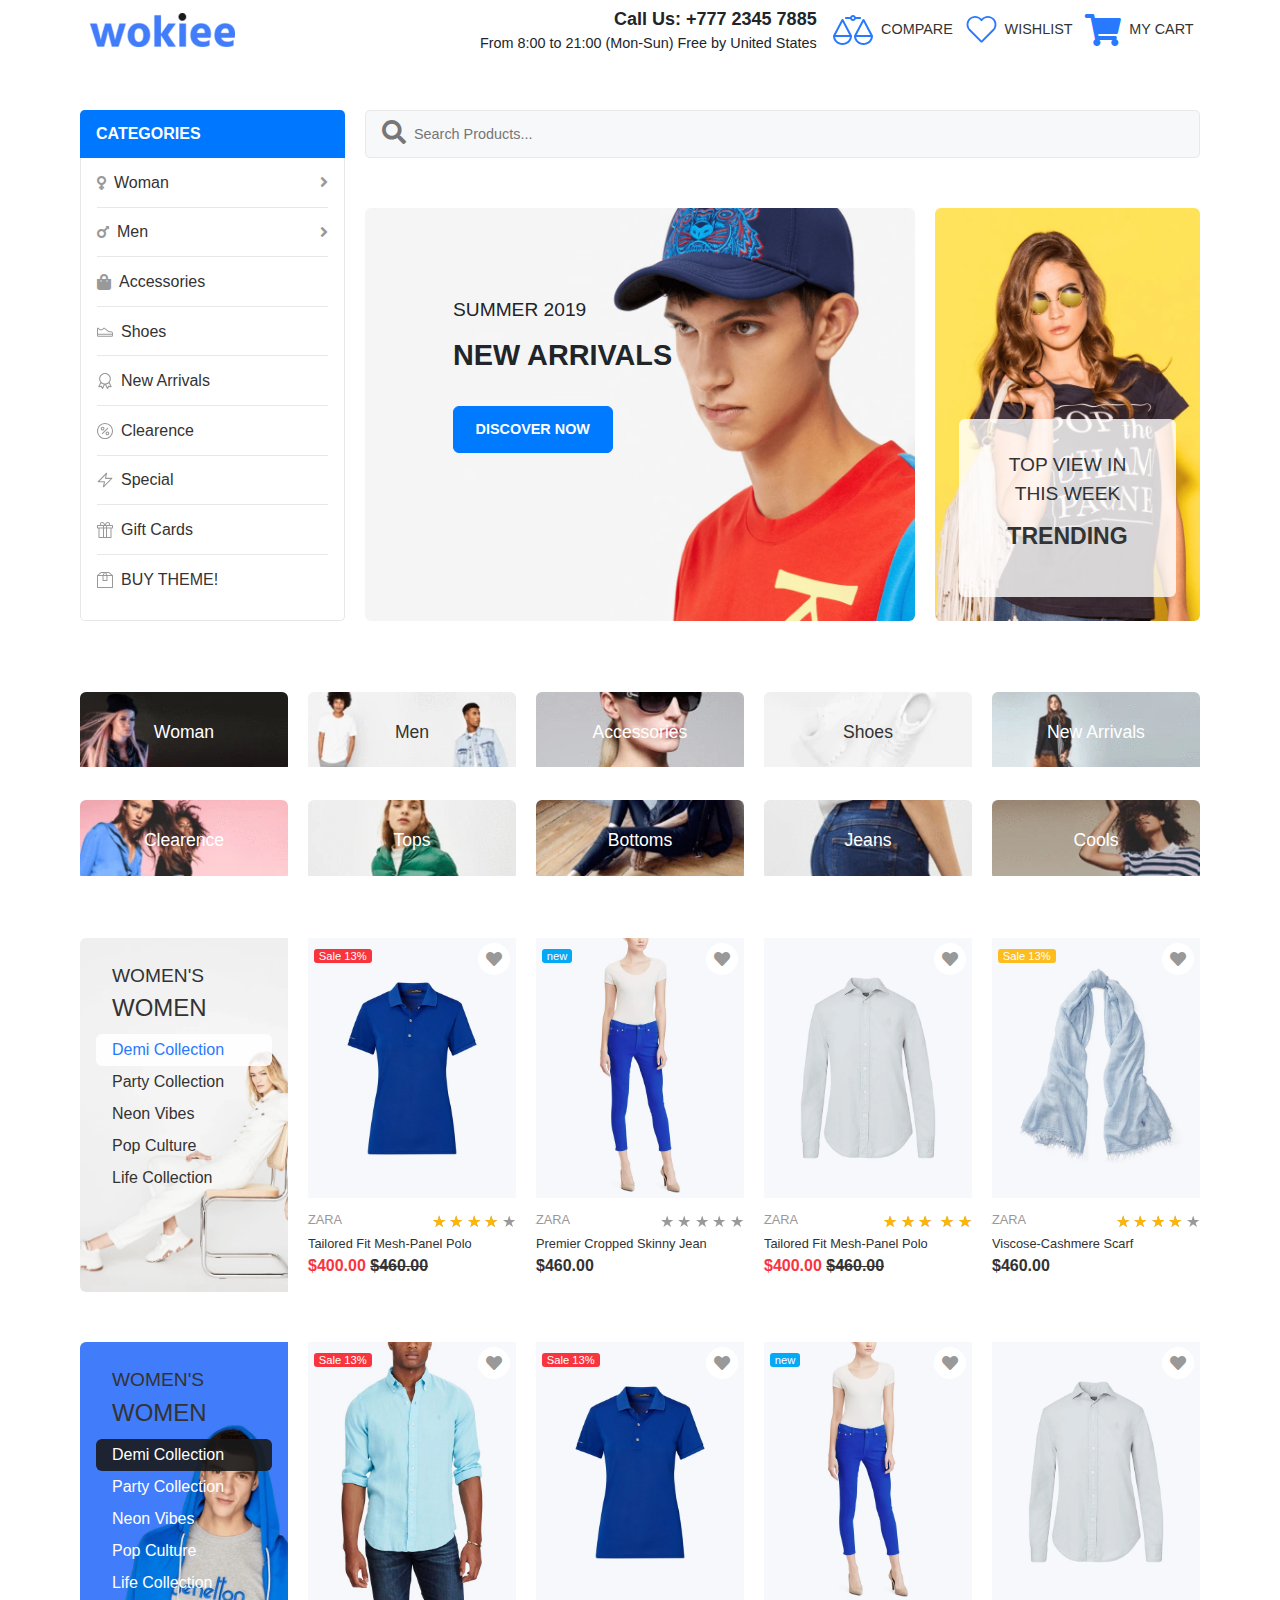
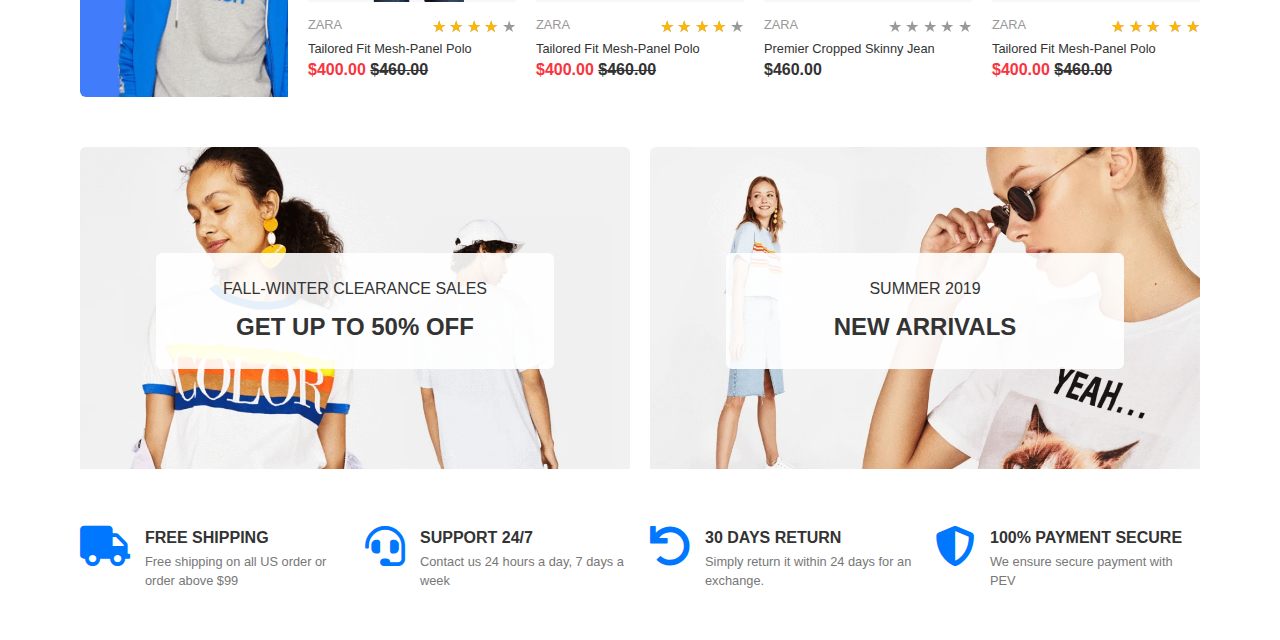
==== commit beebdad9: "add and style service list" ====
--- a/index.html
+++ b/index.html
@@ -17,6 +17,7 @@
     <link rel="stylesheet" href="/views/components/IndexSliderSection/index-slider-section.css">
     <link rel="stylesheet" href="/views/components/ProductItem/product-item.css">
     <link rel="stylesheet" href="/views/components/IndexBannerSection/index-banner-section.css">
+    <link rel="stylesheet" href="/views/components/IndexServiceList/index-service-list.css">
 </head>
 <body>
     <div class="container">
@@ -1085,6 +1086,44 @@
                             <p class="caption-t1">summer 2019</p>
                             <p class="caption-t2">New arrivals</p>
                         </div>
+                    </div>
+                </a>
+            </div>
+        </div>
+        <div class="row index-section">
+            <div class="col-12 col-sm-6 col-md-3 service-list-wrapper">
+                <a href="#">
+                    <i class="fas fa-truck"></i>
+                    <div class="service-box">
+                        <p class="title">FREE SHIPPING</p>
+                        <p class="desc">Free shipping on all US order or order above $99</p>
+                    </div>
+                </a>
+            </div>
+            <div class="col-12 col-sm-6 col-md-3 service-list-wrapper">
+                <a href="#">
+                    <i class="fas fa-headset"></i>
+                    <div class="service-box">
+                        <p class="title">SUPPORT 24/7</p>
+                        <p class="desc">Contact us 24 hours a day, 7 days a week</p>
+                    </div>
+                </a>
+            </div>
+            <div class="col-12 col-sm-6 col-md-3 service-list-wrapper">
+                <a href="#">
+                    <i class="fas fa-undo"></i>
+                    <div class="service-box">
+                        <p class="title">30 DAYS RETURN</p>
+                        <p class="desc">Simply return it within 24 days for an exchange.</p>
+                    </div>
+                </a>
+            </div>
+            <div class="col-12 col-sm-6 col-md-3 service-list-wrapper">
+                <a href="#">
+                    <i class="fas fa-shield-alt"></i>
+                    <div class="service-box">
+                        <p class="title">100% PAYMENT SECURE</p>
+                        <p class="desc">We ensure secure payment with PEV</p>
                     </div>
                 </a>
             </div>
--- a/assets/css/index.css
+++ b/assets/css/index.css
@@ -8,11 +8,11 @@
 }
 
 .index-section {
-    margin-bottom: 2rem;
+    margin-bottom: 50px;
 }
 
 .search-wrapper {
-    margin-bottom: 2rem;
+    margin-bottom: 50px;
 }
 
 .row {
@@ -26,5 +26,5 @@
 }
 
 .index-section-2 {
-    margin-top: 2rem;
+    margin-top: 50px;
 }--- a/views/components/IndexServiceList/index-service-list.css
+++ b/views/components/IndexServiceList/index-service-list.css
@@ -0,0 +1,34 @@
+.service-list-wrapper {
+    color: #333;
+}
+
+.service-list-wrapper a {
+    display: flex;
+    flex-direction: row;
+}
+
+.service-list-wrapper i {
+    color: #07f;
+    font-size: 40px;
+}
+
+.service-list-wrapper .service-box {
+    padding-left: 15px;
+}
+
+.service-list-wrapper .service-box .title {
+    font-size: 1rem;
+    font-weight: 700;
+    margin-bottom: 2px;
+}
+
+.service-list-wrapper .service-box .desc {
+    color: #777777;
+    font-size: 0.8rem;
+    margin: 0;
+}
+
+.service-list-wrapper a:hover i {
+    color: #07f;
+}
+
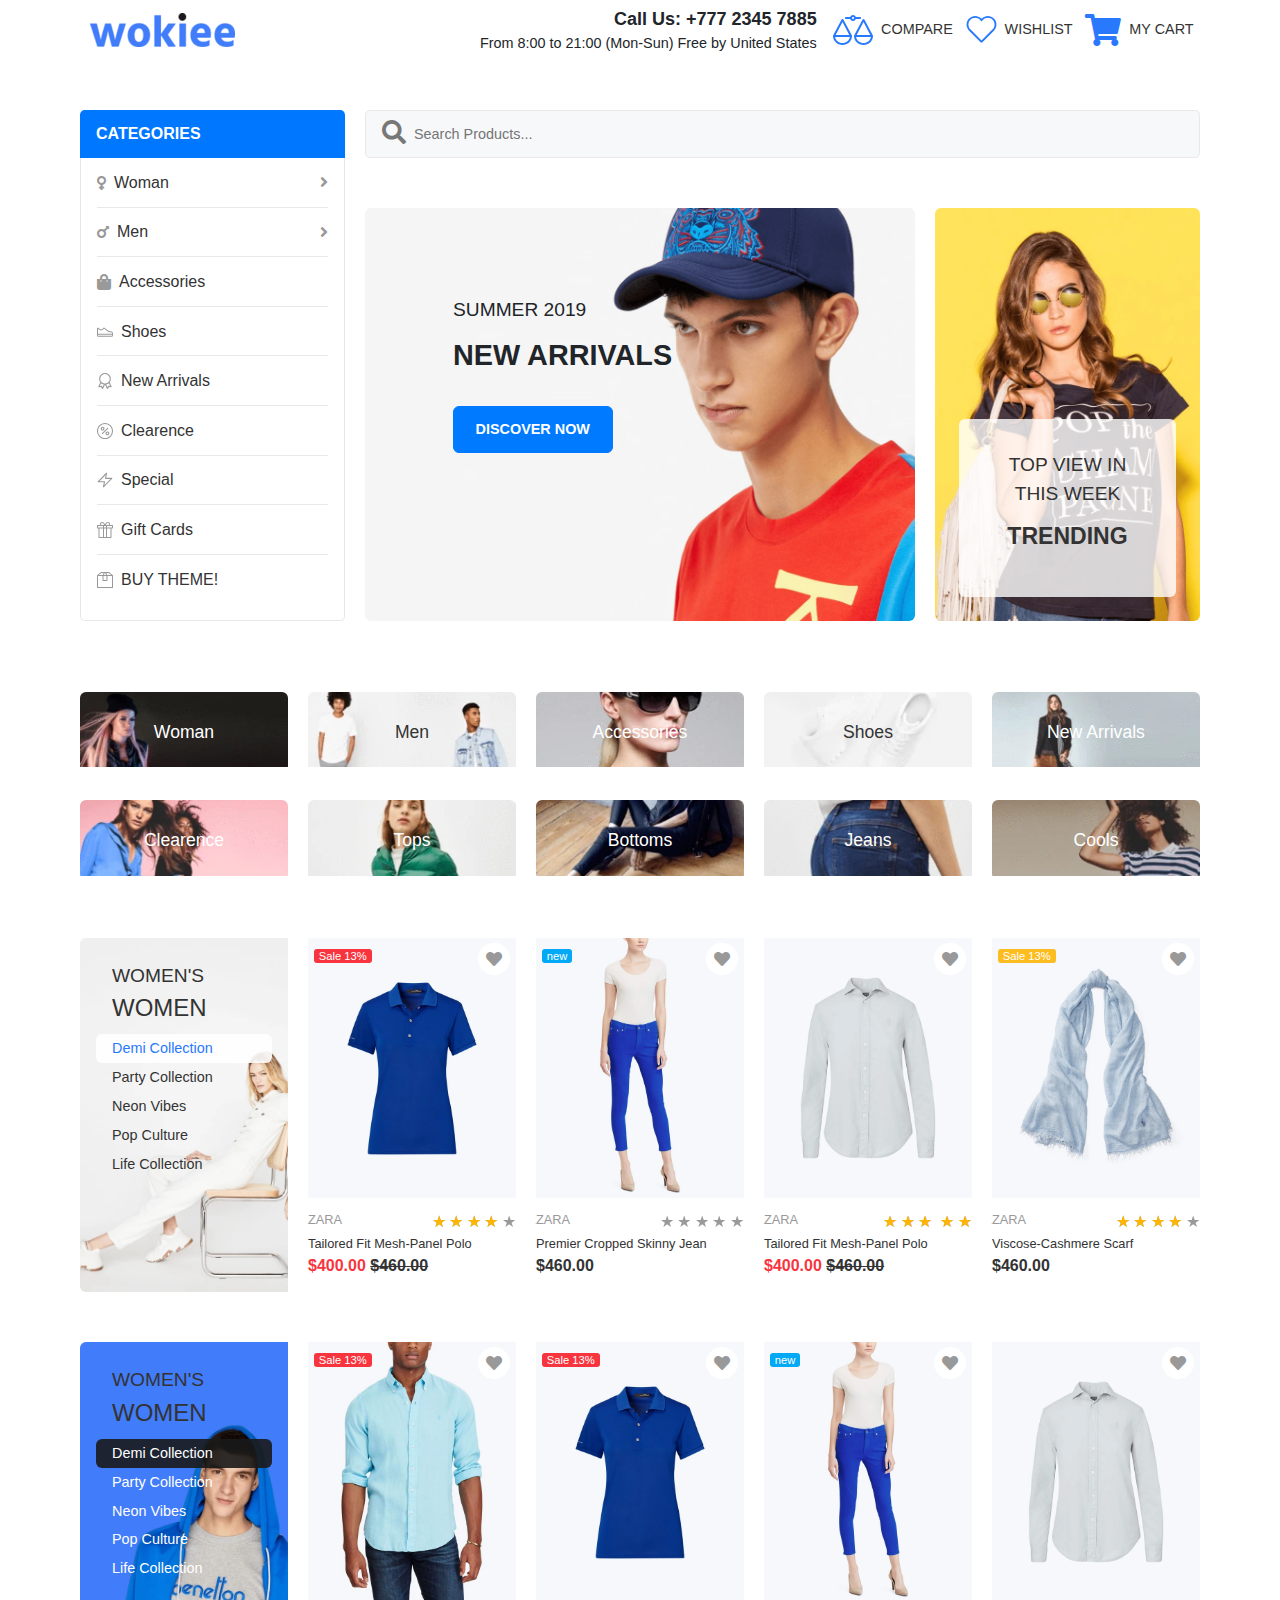
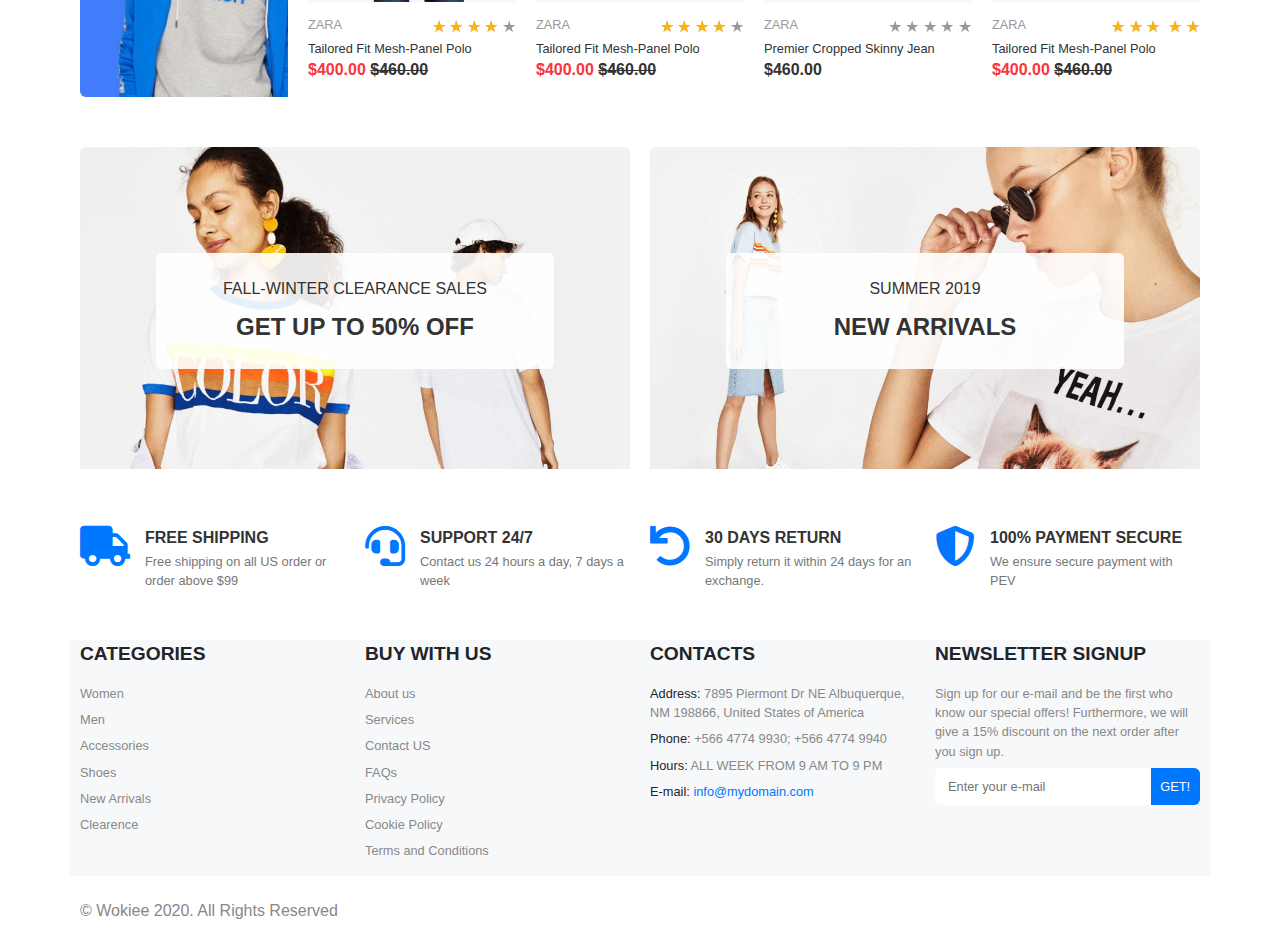
==== commit 8abf0b1f: "add and style footer" ====
--- a/index.html
+++ b/index.html
@@ -18,6 +18,7 @@
     <link rel="stylesheet" href="/views/components/ProductItem/product-item.css">
     <link rel="stylesheet" href="/views/components/IndexBannerSection/index-banner-section.css">
     <link rel="stylesheet" href="/views/components/IndexServiceList/index-service-list.css">
+    <link rel="stylesheet" href="/views/components/Footer/footer.css">
 </head>
 <body>
     <div class="container">
@@ -1129,6 +1130,74 @@
             </div>
         </div>
     </div>
+
+    <footer>
+        <div class="container footer-top">
+            <div class="row footer-wrapper">
+                <div class="col-6 col-md-3">
+                    <div class="title">
+                        Categories
+                    </div>
+                    <ul>
+                        <li><a class="footer-text" href="#">Women</a></li>
+                        <li><a class="footer-text" href="#">Men</a></li>
+                        <li><a class="footer-text" href="#">Accessories</a></li>
+                        <li><a class="footer-text" href="#">Shoes</a></li>
+                        <li><a class="footer-text" href="#">New Arrivals</a></li>
+                        <li><a class="footer-text" href="#">Clearence</a></li>
+                    </ul>
+                </div>
+                <div class="col-6 col-md-3">
+                    <div class="title">
+                        Buy with us
+                    </div>
+                    <ul>
+                        <li><a class="footer-text" href="#">About us</a></li>
+                        <li><a class="footer-text" href="#">Services</a></li>
+                        <li><a class="footer-text" href="#">Contact US</a></li>
+                        <li><a class="footer-text" href="#">FAQs</a></li>
+                        <li><a class="footer-text" href="#">Privacy Policy</a></li>
+                        <li><a class="footer-text" href="#">Cookie Policy</a></li>
+                        <li><a class="footer-text" href="#">Terms and Conditions</a></li>
+                    </ul>
+                </div>
+                <div class="col-6 col-md-3">
+                    <div class="title">
+                        Contacts
+                    </div>
+                    <ul>
+                        <li>Address: <span class="footer-text">7895 Piermont Dr NE Albuquerque, NM 198866, United States of America</span></li>
+                        <li>Phone: <span class="footer-text">+566 4774 9930; +566 4774 9940</span></li>
+                        <li>Hours: <span class="footer-text">ALL WEEK FROM 9 AM TO 9 PM</span></li>
+                        <li>E-mail: <a class="footer-email" href="mailto:info@mydomain.com">info@mydomain.com</a></li>
+                    </ul>
+                </div>
+                <div class="col-6 col-md-3">
+                    <div class="title">
+                        NEWSLETTER SIGNUP
+                    </div>
+                    <div class="footer-text">
+                        Sign up for our e-mail and be the first who know our special offers! Furthermore, we will give a 15% discount on the next order after you sign up.
+                    </div>
+                    <form class="signup-wrapper" action="#">
+                        <input type="text" placeholder="Enter your e-mail">
+                        <button type="submit">GET!</button>
+                    </form>
+                </div>
+            </div>
+        </div>
+        <div class="footer-bottom">
+            <div class="container">
+                <div class="row">
+                    <div class="col-12">
+                        <div class="content">
+                            © Wokiee 2020. All Rights Reserved
+                        </div>
+                    </div>
+                </div>
+            </div>
+        </div>
+    </footer>
 
     <script src="/assets/js/jquery-3.5.1.min.js"></script>
     <script src="/assets/js/owl.carousel.js"></script>
--- a/views/components/IndexSliderSection/index-slider-section.css
+++ b/views/components/IndexSliderSection/index-slider-section.css
@@ -72,6 +72,7 @@
     display: flex;
     padding: 0 1rem;
     line-height: 2em;
+    font-size: 0.9rem;
 }
 
 .black-white .overlay a {
--- a/views/components/Footer/footer.css
+++ b/views/components/Footer/footer.css
@@ -0,0 +1,82 @@
+.footer-wrapper {
+  font-size: 0.8rem;
+}
+
+.footer-wrapper .title{
+ font-size: 1.2rem;
+ text-transform: uppercase;
+ font-weight: 700;
+ margin-bottom: 15px;
+}
+
+.footer-wrapper ul {
+  list-style: none;
+  padding: 0;
+}
+
+.footer-wrapper ul li {
+  margin-bottom: 7px;
+}
+
+.footer-wrapper .footer-text {
+  color: #888888;
+}
+
+.footer-wrapper a:hover {
+  color: #07f;
+}
+
+.footer-wrapper .footer-email {
+  color: #07f;
+}
+
+.signup-wrapper {
+  display: flex;
+  width: 100%;
+  flex-direction: row;
+  margin: 7px 0;
+}
+
+.signup-wrapper input {
+  line-height: 1;
+  flex-grow: 4;
+  padding: 10px 15px 10px 12px;
+  border: 1px solid transparent;
+  border-right: 0;
+  border-radius: 6px 0 0 6px;
+}
+
+.signup-wrapper input:focus {
+  border: 1px solid #07f;
+  border-right: 0;
+  outline: none;
+}
+
+.signup-wrapper button {
+  flex-grow: 1;
+  background: #07f;
+  color: #fff;
+  border-radius: 0 6px 6px 0;
+  border: 1px solid #07f;
+  border-left: 0;
+  transition: all 0.2s ease-out;
+}
+
+.signup-wrapper button:hover {
+  background: #191919;
+  border-color: #191919;
+}
+
+.footer-top {
+  background: #f7f8fa;
+}
+
+.footer-bottom{
+  height: 70px;
+  display: flex;
+  align-items: center;
+}
+
+.footer-bottom .content {
+   color: #888888;
+}